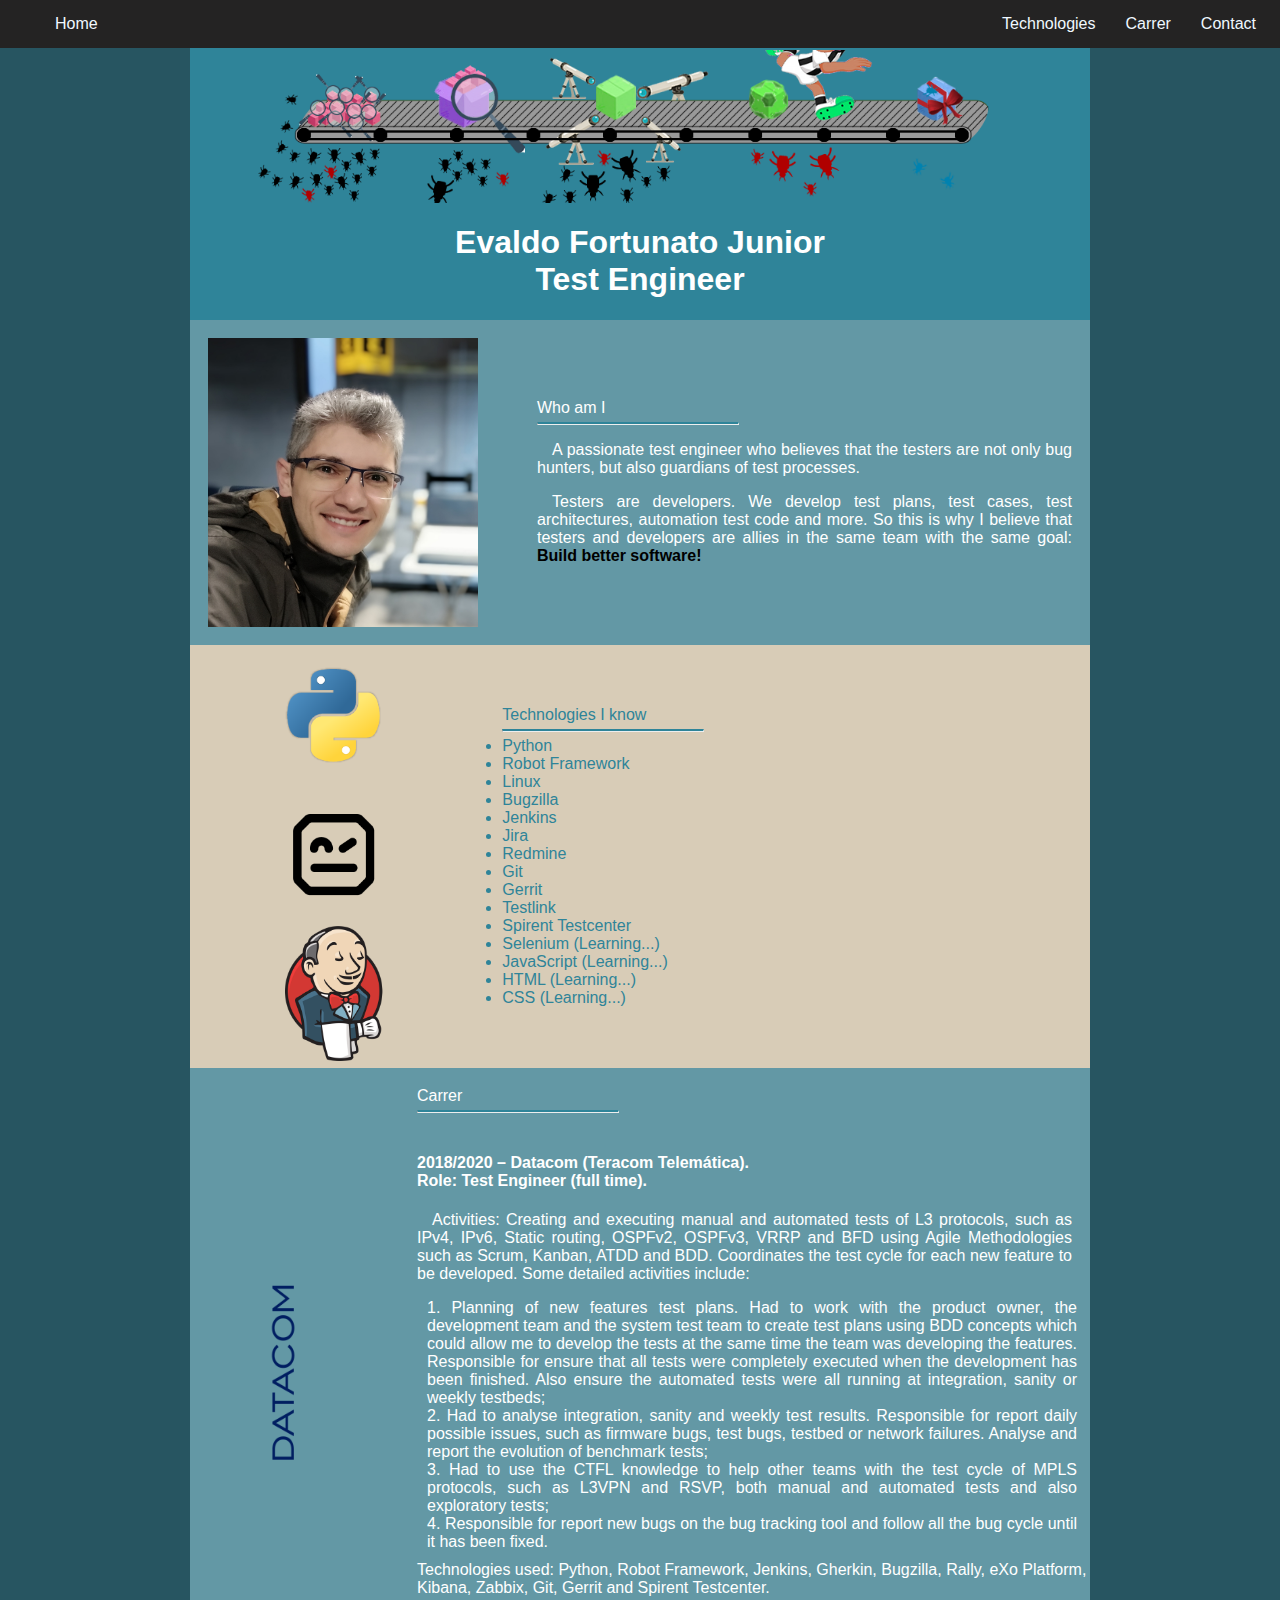
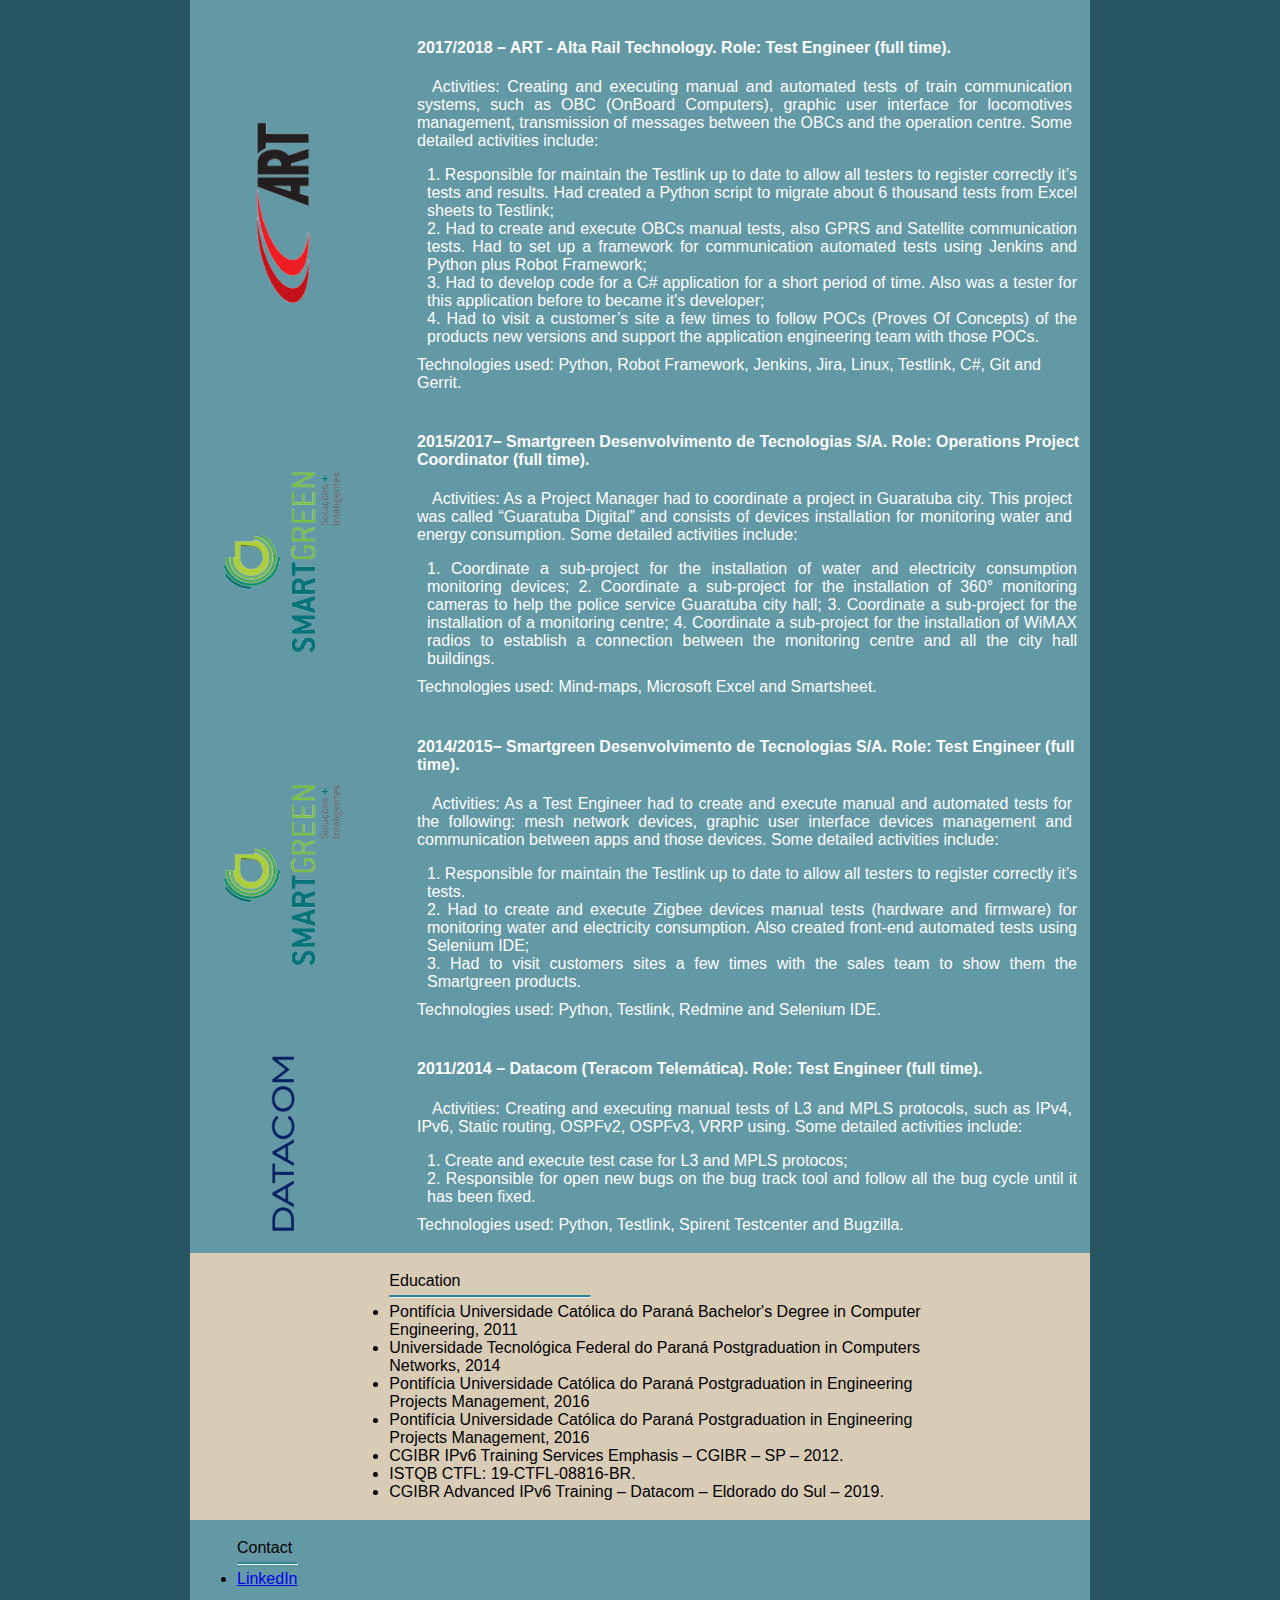
==== index.html @ dbff5da2 "Rename home.html to index.html" ====
<!DOCTYPE html>
<html lang="en">
<head>
    <meta charset="UTF-8">
    <meta name="viewport" content="width=device-width, initial-scale=1.0">
    <link rel="stylesheet" href="main.css" />
    <title>Portfolio</title>
</head>
<style>

</style>
<body>
    <nav>
        <ul id="topMenu">
            <a href="">Home</a>
            <a href="#Technologies">Technologies</a>
            <a href="#Carrer">Carrer</a>
            <a href="#Contact">Contact</a>
        </ul>
    </nav>
    <div class="mainSection centralize">
        <div class="centralize">
            <img class="main_image" src="images/test-treadmill.png" alt="">
            <h1 style="color: white;">
                Evaldo Fortunato Junior <br>
                Test Engineer
            </h1>
        </div>
    </div>
    <div id="whoAmI" class="whoami centralize">
        <table>
            <tr>
                <td style="width:30%">
                    <img
                        class="whoAmIImage"
                        src="images/personal-photo.jpg"
                        alt=""
                    >
                </td>
                <td style="width:70%;text-align: left;">
                    <ul style="color: white;">
                        Who am I
                        <hr class="hr">
                        <p class="whoAmIText">
                            A passionate test engineer who believes that the
                            testers are not only bug hunters, but also guardians
                            of test processes. <br>
                        </p>
                        <p class="whoAmIText">
                            Testers are developers. We develop test plans,
                            test cases, test architectures, automation test code
                            and more.
                            So this is why I believe that testers and developers
                            are allies in the same team with the same goal:
                            <b style="color:black">Build better software!</b>
                        </p>
                    </ul>
                </td>
            </tr>
        </table>
    </div>
    <div id="Technologies" class="technologies centralize">
        <table>
            <tr>
                <td style="width:40%">
                    <img class="projectImage" src="images/python-logo.png" alt="">
                    <img class="projectImage" src="images/Robot-framework-logo.png" alt="">
                    <img class="projectImage" src="images/Jenkins-logo.png" alt="">
                </td>
                <td style="width:60%;text-align: left;">
                    <ul style="color: rgb(47, 132, 153);">
                        Technologies I know
                        <hr class="hr">
                        <li>Python</li>
                        <li>Robot Framework</li>
                        <li>Linux</li>
                        <li>Bugzilla</li>
                        <li>Jenkins</li>
                        <li>Jira</li>
                        <li>Redmine</li>
                        <li>Git</li>
                        <li>Gerrit</li>
                        <li>Testlink</li>
                        <li>Spirent Testcenter</li>
                        <li>Selenium (Learning...)</li>
                        <li>JavaScript (Learning...)</li>
                        <li>HTML (Learning...)</li>
                        <li>CSS (Learning...)</li>
                    </ul>
                </td>
            </tr>
        </table>
    </div>
    <div id="Carrer" class="carrer centralize">
        <table>
            <tr>
                <td style="width:20%;">
                    <img class="carrerImage" src="" alt="">
                </td>
                <td style="width:80%;text-align: left;">
                    <ul style="color: white;">
                        Carrer
                        <hr class="hr">
                </td>
            </tr>
            <tr>
                <td style="width:20%;">
                    <img class="carrerImage" src="images/datacom-logo.png" alt="">
                </td>
                <td style="width:80%;text-align: left;">
                    <ul style="color: white;">
                        <h4>
                            2018/2020 – Datacom (Teracom Telemática).<br>
                            Role: Test Engineer (full time).
                        </h4>
                        <p class="whoAmIText">
                            Activities: Creating and executing manual and automated tests of L3 protocols, such as IPv4, IPv6, Static routing, OSPFv2, OSPFv3, VRRP and BFD using Agile Methodologies such as Scrum, Kanban, ATDD and BDD. Coordinates the test cycle for each new feature to be developed. Some detailed activities include:
                            <ol>
                                1. Planning of new features test plans. Had to work with the product owner, the development team and the system test team to create test plans using BDD concepts which could allow me to develop the tests at the same time the team was developing the features. Responsible for ensure that all tests  were completely executed when the development has been finished. Also ensure the automated tests were all running at integration, sanity or weekly testbeds;<br>
                                2. Had to analyse integration, sanity and weekly test results. Responsible for report daily possible issues, such as firmware bugs, test bugs, testbed or network failures. Analyse and report the evolution of benchmark tests;<br>
                                3. Had to use the CTFL knowledge to help other teams with the test cycle of MPLS protocols, such as L3VPN and RSVP, both manual and automated tests and also exploratory tests;<br>
                                4. Responsible for report new bugs on the bug tracking tool and follow all the bug cycle until it has been fixed.<br>
                            </ol>
                            Technologies used: Python, Robot Framework, Jenkins, Gherkin, Bugzilla, Rally, eXo Platform, Kibana, Zabbix, Git, Gerrit and Spirent Testcenter.
                        </p>
                </td>
            </tr>
                <td style="width:20%;">
                    <img class="carrerImage" src="images/art-logo.png" alt="">
                </td>
                <td style="width:80%;text-align: left;">
                    <ul style="color: white;">
                        <h4>
                            2017/2018 – ART - Alta Rail Technology.
                            Role: Test Engineer (full time).
                        </h4>
                        <p class="whoAmIText">
                            Activities: Creating and executing manual and automated tests of train communication systems, such as OBC (OnBoard Computers), graphic user interface for locomotives management, transmission of messages between the OBCs and the operation centre. Some detailed activities include:
                            <ol>
                                1. Responsible for maintain the Testlink up to date to allow all testers to register correctly it’s tests and results. Had created a Python script to migrate about 6 thousand tests from Excel sheets to Testlink;<br>
                                2. Had to create and execute OBCs manual tests, also GPRS and Satellite communication tests. Had to set up a framework for communication automated tests using Jenkins and Python plus Robot Framework;<br>
                                3. Had to develop code for a C# application for a short period of time. Also was a tester for this application before to became it's developer;<br>
                                4. Had to visit a customer’s site a few times to follow POCs (Proves Of Concepts) of the products new versions and support the application engineering team with those POCs.<br>
                            </ol>
                            Technologies used: Python, Robot Framework, Jenkins, Jira, Linux, Testlink, C#, Git and Gerrit.
                        </p>
                    </ul>
                </td>
            <tr>
                <td style="width:20%;">
                    <img class="carrerImage" src="images/smartgreen-logo.png" alt="">
                </td>
                <td style="width:80%;text-align: left;">
                    <ul style="color: white;">
                        <h4>
                            2015/2017– Smartgreen Desenvolvimento de Tecnologias S/A.
                            Role: Operations Project Coordinator (full time).
                        </h4>
                        <p class="whoAmIText">
                            Activities: As a Project Manager had to coordinate a project in Guaratuba city. This project was called “Guaratuba Digital” and consists of devices installation for monitoring water and energy consumption. Some detailed activities include:
                            <ol>
                                1. Coordinate a sub-project for the installation of water and electricity consumption monitoring devices;
                                2. Coordinate a sub-project for the installation of 360° monitoring cameras to help the police service Guaratuba city hall;
                                3. Coordinate a sub-project for the installation of a monitoring centre;
                                4. Coordinate a sub-project for the installation of WiMAX radios to establish a connection between the monitoring centre and all the city hall buildings.
                            </ol>
                            Technologies used: Mind-maps, Microsoft Excel and Smartsheet.
                        </p>
                    </ul>
                </td>
            </tr>
            <tr>
                <td style="width:20%;vertical-align: middle;">
                    <img class="carrerImage" src="images/smartgreen-logo.png" alt="">
                </td>
                <td style="width:80%;text-align: left;">
                    <ul style="color: white;">
                        <h4>
                            2014/2015– Smartgreen Desenvolvimento de Tecnologias S/A.
                            Role: Test Engineer (full time).
                        </h4>
                        <p class="whoAmIText">
                            Activities: As a Test Engineer had to create and execute manual and automated tests for the following: mesh network devices, graphic user interface devices management and communication between apps and those devices. Some detailed activities include:
                            <ol>
                                1. Responsible for maintain the Testlink up to date to allow all testers to register correctly it’s tests.<br>
                                2. Had to create and execute Zigbee devices manual tests (hardware and firmware) for monitoring water and electricity consumption. Also created  front-end automated tests using Selenium IDE;<br>
                                3. Had to visit customers sites a few times with the sales team to show them the Smartgreen products.<br>
                            </ol>
                            Technologies used: Python, Testlink, Redmine and Selenium IDE.
                        </p>
                    </ul>
                </td>
            </tr>
            <tr>
                <td style="width:20%;">
                    <img class="carrerImage" src="images/datacom-logo.png" alt="">
                </td>
                <td style="width:80%;text-align: left;">
                    <ul style="color: white;">
                        <h4>
                            2011/2014 – Datacom (Teracom Telemática).
                            Role: Test Engineer (full time).
                        </h4>
                        <p class="whoAmIText">
                            Activities: Creating and executing manual tests of L3 and MPLS protocols, such as IPv4, IPv6, Static routing, OSPFv2, OSPFv3, VRRP using. Some detailed activities include:
                            <ol>
                                1. Create and execute test case for L3 and MPLS protocos;<br>
                                2. Responsible for open new bugs on the bug track tool and follow all the bug cycle until it has been fixed.<br>
                            </ol>
                            Technologies used: Python, Testlink, Spirent Testcenter and Bugzilla.
                        </p>
                    </ul>
                </td>
            </tr>
        </table>
    </div>
    <div id="Education" class="education centralize">
        <table>
            <tr>
                <td style="width:20%">
                    <img class="carrerImage" src="" alt="">
                </td>
                <td style="width:80%;text-align: left;">
                    <ul style="color: rgb(47, 132, 153)teal;">
                        Education
                        <hr class="hr">
                        <li>Pontifícia Universidade Católica do Paraná
                            Bachelor's Degree in Computer Engineering, 2011
                        </li>
                        <li>Universidade Tecnológica Federal do Paraná
                            Postgraduation in Computers Networks, 2014
                        </li>
                        <li>Pontifícia Universidade Católica do Paraná
                            Postgraduation in Engineering Projects Management, 2016
                        </li>
                        <li>Pontifícia Universidade Católica do Paraná
                            Postgraduation in Engineering Projects Management, 2016
                        </li>
                        <li>CGIBR
                            IPv6 Training Services Emphasis – CGIBR – SP – 2012.
                        </li>
                        <li>ISTQB
                            CTFL: 19-CTFL-08816-BR.
                        </li>
                        <li>CGIBR
                            Advanced IPv6 Training – Datacom – Eldorado do Sul – 2019.
                        </li>
                    </ul>
                </td>
            </tr>
        </table>
    </div>
    <div id="Contact" class="contact centralize">
        <table>
            <tr>
                <td style="width:20%">
                    <img class="carrerImage" src="" alt="">
                </td>
                <td style="width:80%;text-align: left;">
                    <ul style="color: rgb(47, 132, 153)teal;">
                        Contact
                        <hr class="hr">
                        <li><a href="https://www.linkedin.com/in/evaldo-fortunato-junior-149b5016">LinkedIn</a></li>
                    </ul>
                </td>
            </tr>
        </table>
    </div>
    <footer>
        <h5 class="centralize">@Criado por Evaldo</h5>
    </footer>
</body>
</html>
---- main.css ----
/************* HTML *************/
html{
    scroll-behavior: smooth;
    scroll-padding-top: 50px;
}
/************* BODY *************/
body{
    margin:0;
    font-family: 'Fjalla One', sans-serif;
    background-color: rgb(39, 85, 97);
}
/************* FOOTER *************/
footer{
    background-color: black;
    color: white;
    margin:0;
    font-family: 'Fjalla One', sans-serif;
}
/************* TOP MENU *************/
#topMenu{
    background-color: rgb(36, 35, 35);
    display: flex;
    margin: 0;
    top: 0;
    position: fixed;
    width: 100vw;
    z-index: 10;
}
#topMenu a{
    color: aliceblue;
    text-decoration: none;
    display: block;
    padding: 15px;
}
#topMenu a:first-child{
    margin-right: auto;
}
#topMenu a:last-child{
    padding-right: 5%;
}
#topMenu a:hover {
    background: rgb(135, 158, 165);
    color: black;
    text-overflow: clip;
    text-decoration: none;
}
/************* Main Section *************/
.mainSection{
    display: flex;
    width: 100vh;
    background-color: rgb(47, 132, 153);
    padding-top: 50px;
}
.main_image{
    margin:unset;
    display: flex;
    height: 17vh;
}
/************* Who am I *************/
.whoami{
    display: flex;
    background-color: rgb(99, 152, 165);
    width: 100vh;
}
.whoAmIImage{
    display: block;
    width: auto;
    height: auto;
    padding: 15px;
    max-width: 30vh;
    max-height: 40vh;
}
.whoAmIText{
    text-align: justify;
    text-indent: 15px;
    padding-right: 15px;
    padding-bottom: 0%;
}
ol{
    text-align: justify;
    padding: 10px;
    padding-top: 0%;
}
h4{
    color: white
}
/************* Technologies *************/
.technologies{
    display: flex;
    background-color:rgb(216, 204, 183);
    width: 100vh;
}
.projectImage{
    width: 15vw;
    height: 15vw;
    padding-left: 15px;
    max-width: 15vh;
    max-height: 15vh;
}
/************* Carrer *************/
.carrer{
    display: flex;
    background-color: rgb(99, 152, 165);;
    width: 100vh;
}
.carrerImage{
    max-width: 20vh;
    transform: rotate(270deg);
    vertical-align: middle;
}
/************* Contact *************/
.contact{
    display: flex;
    background-color:rgb(99, 152, 165);
    width: 100vh;
}

/************* Education *************/
.education{
    display: flex;
    background-color:rgb(216, 204, 183);
    width: 100vh;
    text-align: justify;
}

/************* Commom *************/
.hr {
    border-top: 2px solid;
    color: rgb(47, 132, 153);
    margin-top: 100px;
    max-width: 200px;
    margin: 0px;
    margin-left: 0px;
    margin-bottom: 5px;
    margin-top: 5px;
}
.centralize{
    margin: auto;
    text-align: center;
}
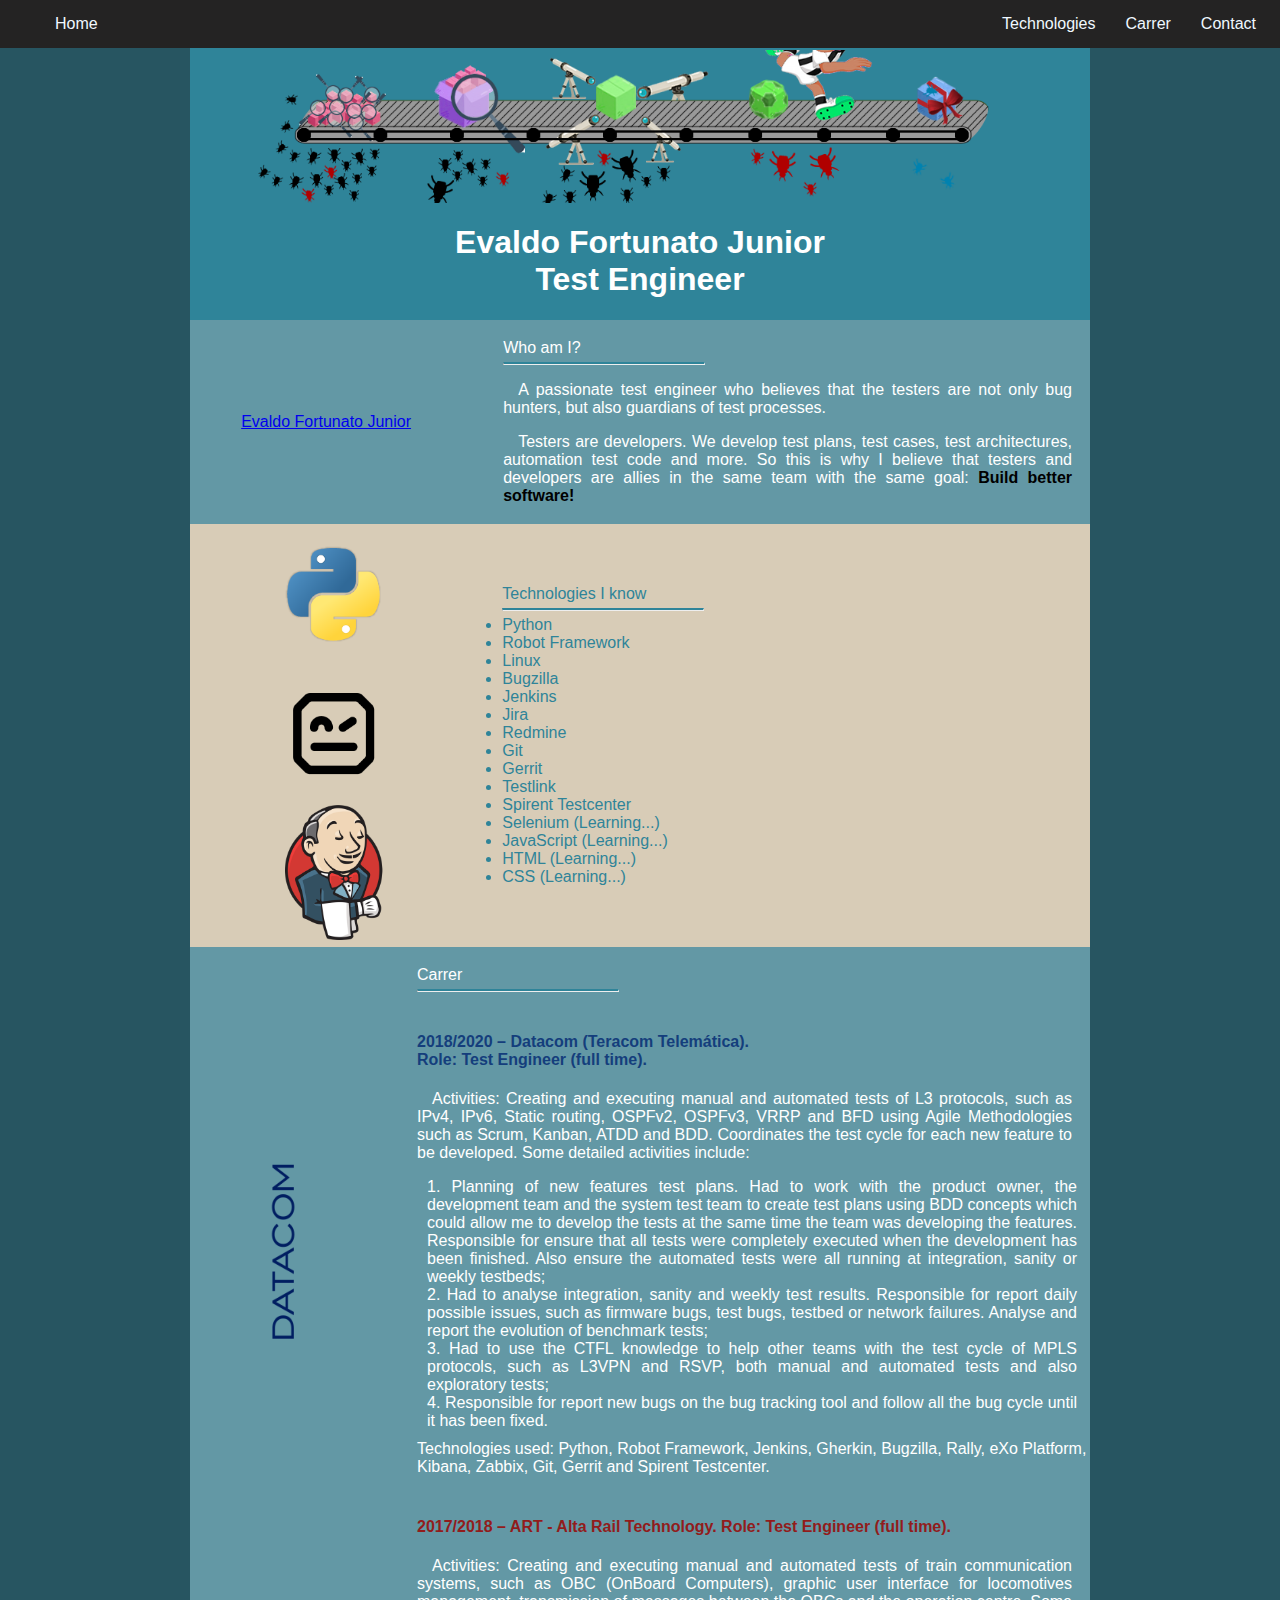
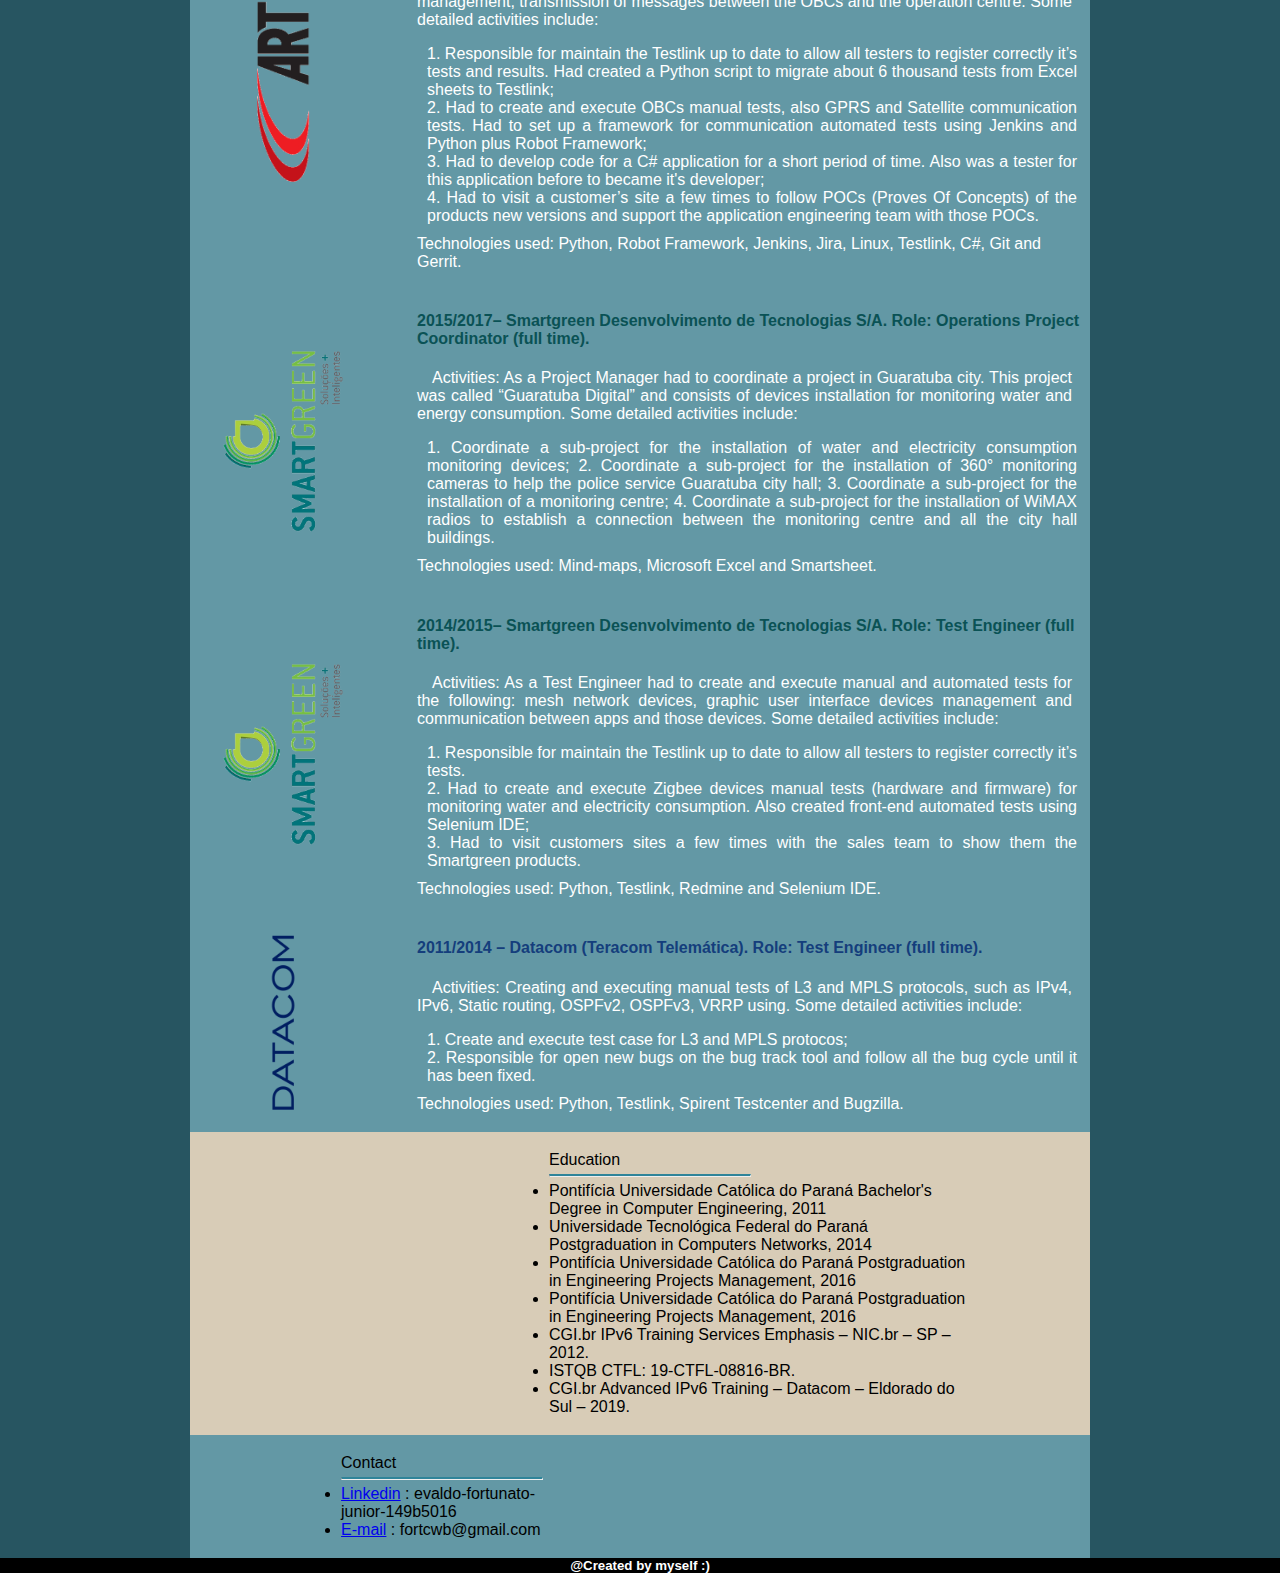
==== commit 1f4285b4: "Update index.html" ====
--- a/index.html
+++ b/index.html
@@ -9,6 +9,9 @@
 <style>
 
 </style>
+
+<script type="text/javascript" src="https://platform.linkedin.com/badges/js/profile.js" async defer></script>
+
 <body>
     <nav>
         <ul id="topMenu">
@@ -31,15 +34,16 @@
         <table>
             <tr>
                 <td style="width:30%">
-                    <img
+                    <!-- <img
                         class="whoAmIImage"
                         src="images/personal-photo.jpg"
                         alt=""
-                    >
+                    > -->
+                    <div class="LI-profile-badge"  data-version="v1" data-size="medium" data-locale="en_US" data-type="vertical" data-theme="dark" data-vanity="evaldo-fortunato-junior"><a class="LI-simple-link" href='https://br.linkedin.com/in/evaldo-fortunato-junior?trk=profile-badge'>Evaldo Fortunato Junior</a></div>
                 </td>
                 <td style="width:70%;text-align: left;">
                     <ul style="color: white;">
-                        Who am I
+                        Who am I?
                         <hr class="hr">
                         <p class="whoAmIText">
                             A passionate test engineer who believes that the
@@ -109,7 +113,7 @@
                 </td>
                 <td style="width:80%;text-align: left;">
                     <ul style="color: white;">
-                        <h4>
+                        <h4 style="color:rgb(20, 62, 124)">
                             2018/2020 – Datacom (Teracom Telemática).<br>
                             Role: Test Engineer (full time).
                         </h4>
@@ -130,7 +134,7 @@
                 </td>
                 <td style="width:80%;text-align: left;">
                     <ul style="color: white;">
-                        <h4>
+                        <h4 style="color:rgb(145, 28, 28)">
                             2017/2018 – ART - Alta Rail Technology.
                             Role: Test Engineer (full time).
                         </h4>
@@ -152,7 +156,7 @@
                 </td>
                 <td style="width:80%;text-align: left;">
                     <ul style="color: white;">
-                        <h4>
+                        <h4 style="color:rgb(10, 82, 85)">
                             2015/2017– Smartgreen Desenvolvimento de Tecnologias S/A.
                             Role: Operations Project Coordinator (full time).
                         </h4>
@@ -175,7 +179,7 @@
                 </td>
                 <td style="width:80%;text-align: left;">
                     <ul style="color: white;">
-                        <h4>
+                        <h4 style="color:rgb(10, 82, 85)">
                             2014/2015– Smartgreen Desenvolvimento de Tecnologias S/A.
                             Role: Test Engineer (full time).
                         </h4>
@@ -197,7 +201,7 @@
                 </td>
                 <td style="width:80%;text-align: left;">
                     <ul style="color: white;">
-                        <h4>
+                        <h4 style="color:rgb(20, 62, 124)">
                             2011/2014 – Datacom (Teracom Telemática).
                             Role: Test Engineer (full time).
                         </h4>
@@ -217,10 +221,13 @@
     <div id="Education" class="education centralize">
         <table>
             <tr>
-                <td style="width:20%">
-                    <img class="carrerImage" src="" alt="">
-                </td>
-                <td style="width:80%;text-align: left;">
+                <td style="width:40%">
+                    <img class="educationImage" src="images/pucpr-logo.png" alt="">
+                    <img class="educationImage" src="images/utfpr-logo.png" alt="">
+                    <img class="educationImage" src="images/ctfl-logo.png" alt="">
+                    <img class="educationImage" src="images/nicbr-logo.png" alt="">
+                </td>
+                <td style="width:60%;text-align: left;">
                     <ul style="color: rgb(47, 132, 153)teal;">
                         Education
                         <hr class="hr">
@@ -236,13 +243,13 @@
                         <li>Pontifícia Universidade Católica do Paraná
                             Postgraduation in Engineering Projects Management, 2016
                         </li>
-                        <li>CGIBR
-                            IPv6 Training Services Emphasis – CGIBR – SP – 2012.
+                        <li>CGI.br
+                            IPv6 Training Services Emphasis – NIC.br – SP – 2012.
                         </li>
                         <li>ISTQB
                             CTFL: 19-CTFL-08816-BR.
                         </li>
-                        <li>CGIBR
+                        <li>CGI.br
                             Advanced IPv6 Training – Datacom – Eldorado do Sul – 2019.
                         </li>
                     </ul>
@@ -253,21 +260,28 @@
     <div id="Contact" class="contact centralize">
         <table>
             <tr>
-                <td style="width:20%">
-                    <img class="carrerImage" src="" alt="">
-                </td>
-                <td style="width:80%;text-align: left;">
+                <td style="width:30%;">
+                    <img class="contactImage" src="images/contact-logo.png" alt="">
+                </td>
+                <td style="width:70%;text-align: left;">
                     <ul style="color: rgb(47, 132, 153)teal;">
                         Contact
                         <hr class="hr">
-                        <li><a href="https://www.linkedin.com/in/evaldo-fortunato-junior-149b5016">LinkedIn</a></li>
+                        <li>
+                            <a href="https://www.linkedin.com/in/evaldo-fortunato-junior-149b5016">Linkedin</a>
+                            : evaldo-fortunato-junior-149b5016
+                        </li>
+                        <li>
+                            <a href="mailto:fortcwb@gmail.com">E-mail</a>
+                            : fortcwb@gmail.com
+                        </li>
                     </ul>
                 </td>
             </tr>
         </table>
     </div>
     <footer>
-        <h5 class="centralize">@Criado por Evaldo</h5>
+        <h5 class="centralize">@Created by myself :)</h5>
     </footer>
 </body>
 </html>
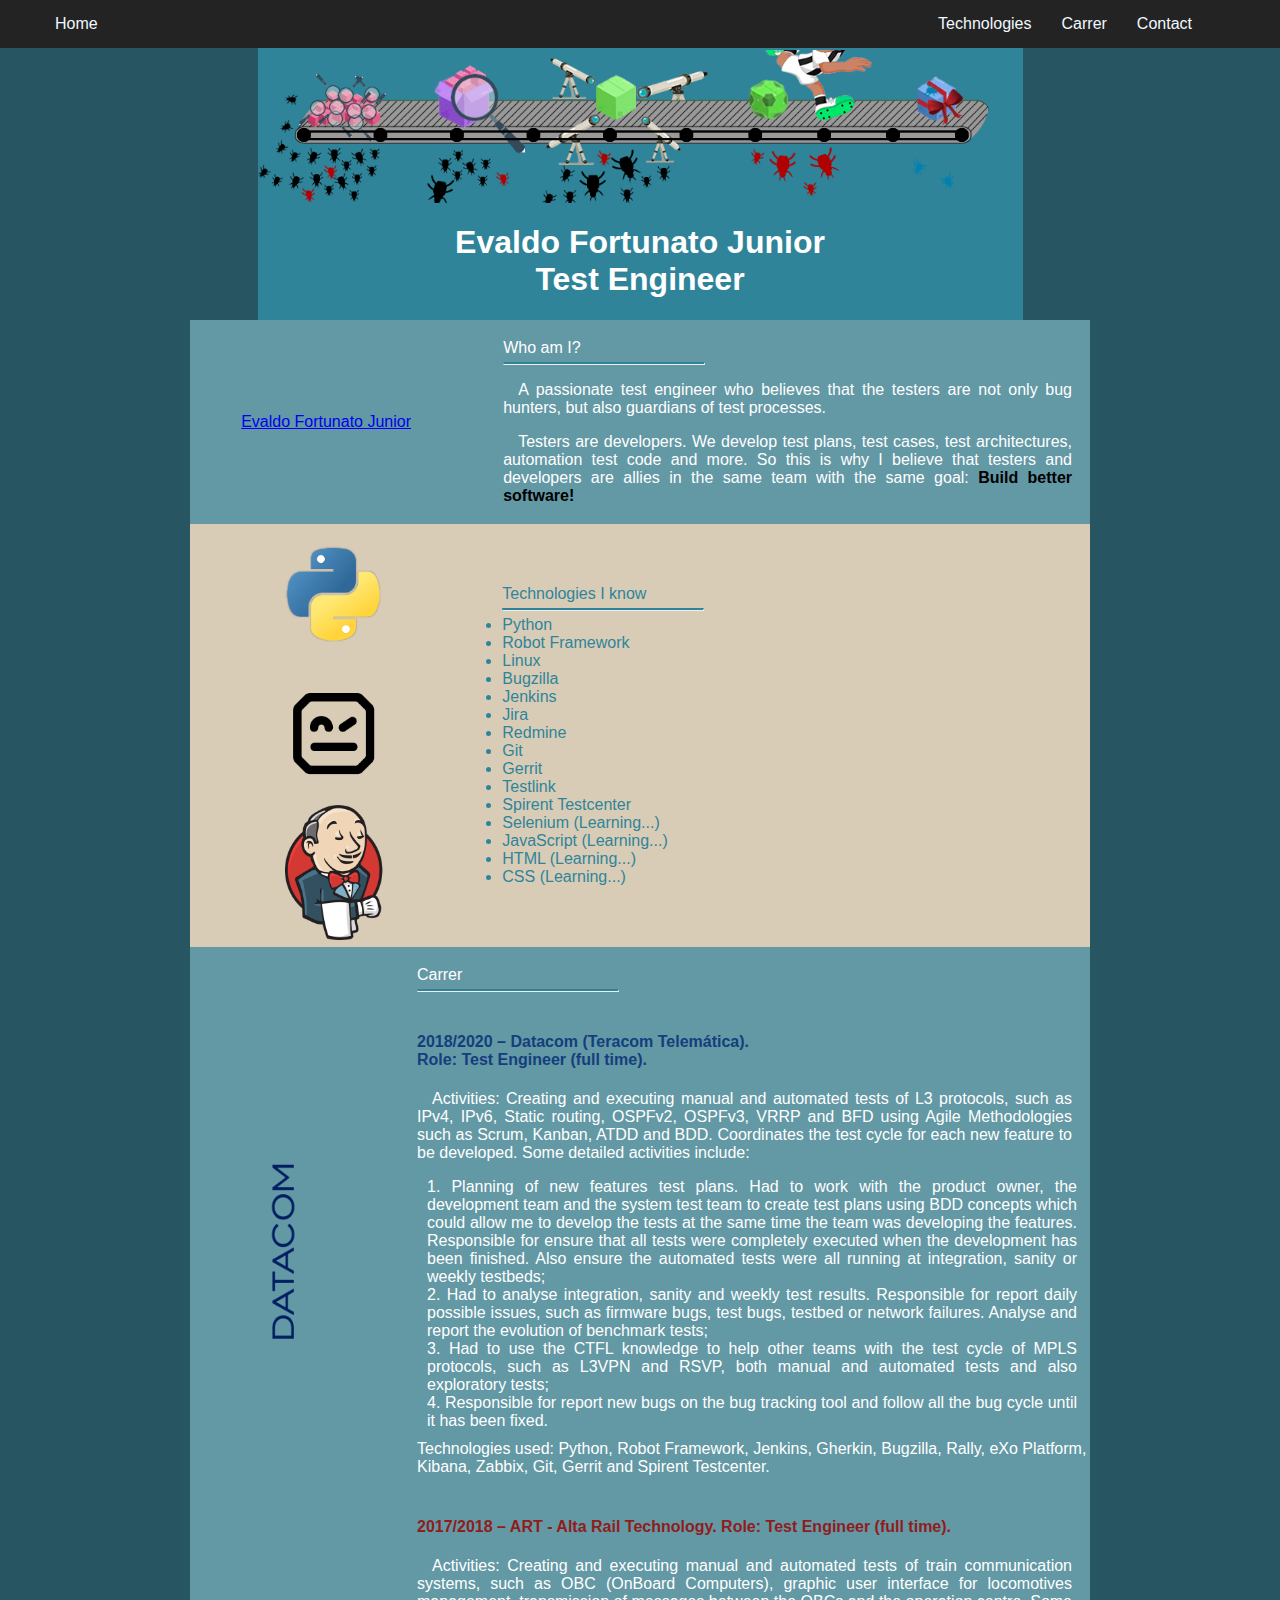
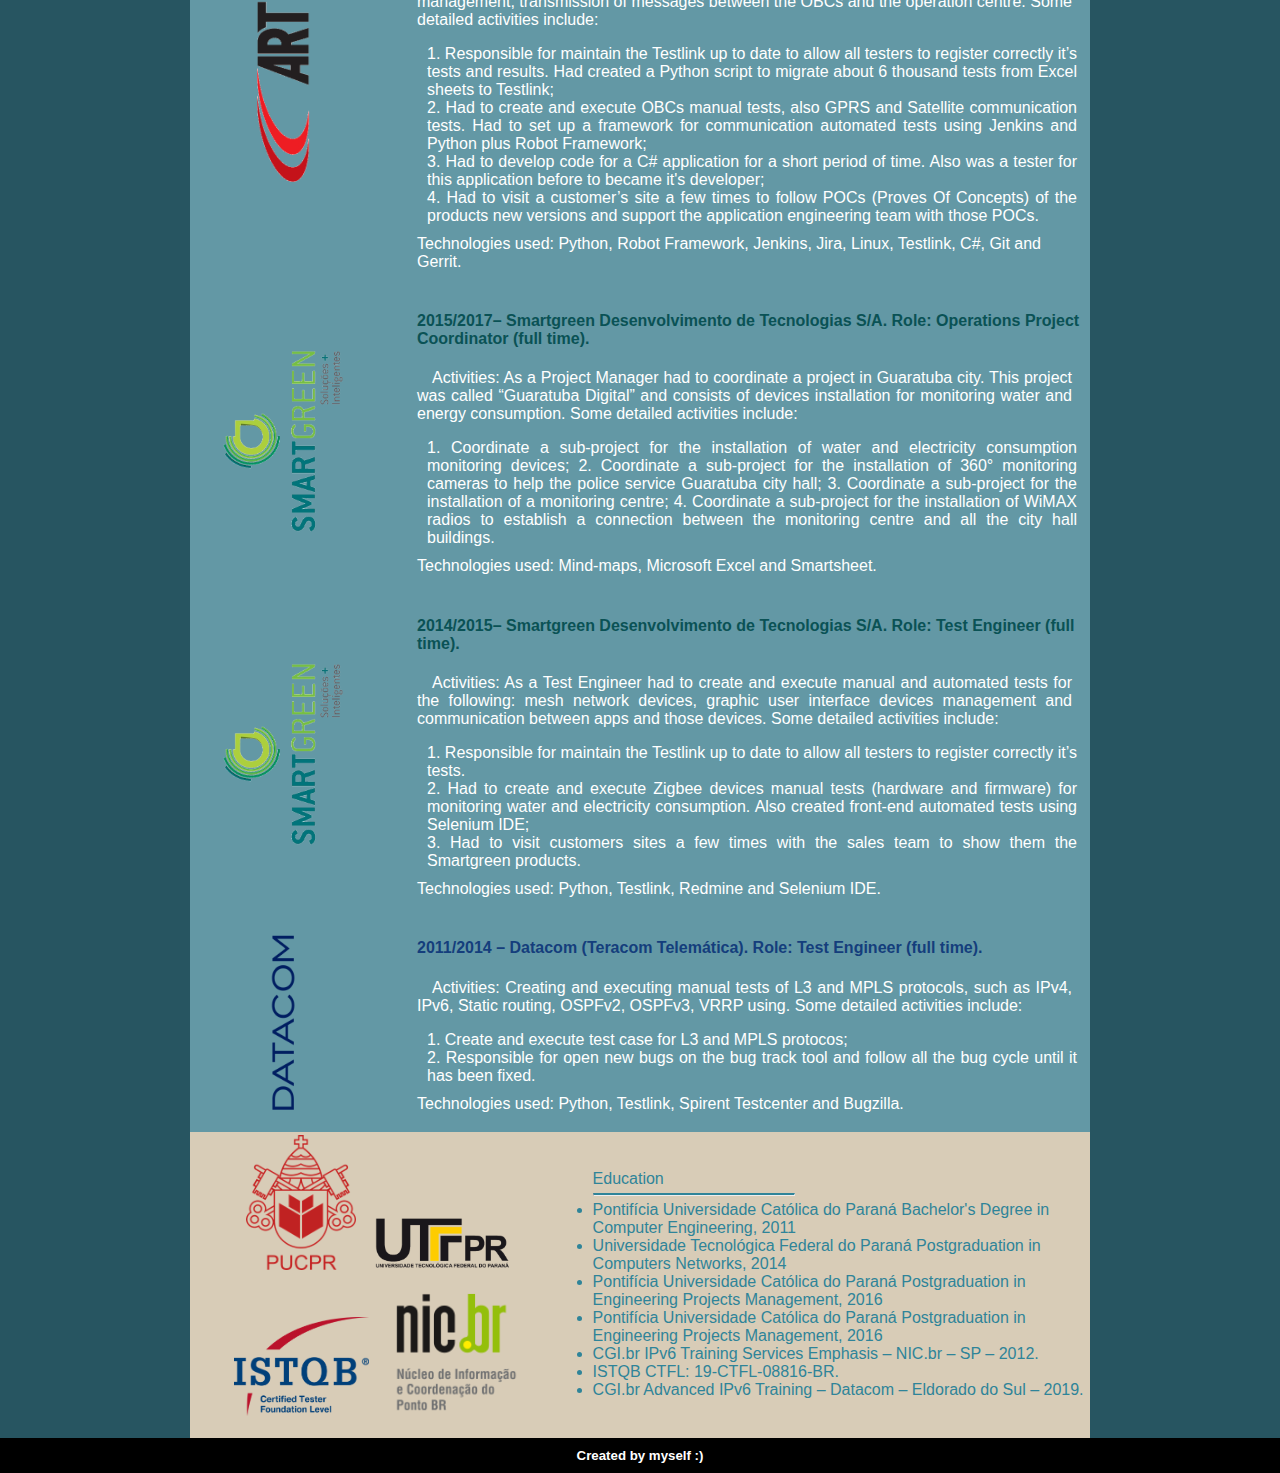
==== commit 48d17223: "Add new images" ====
--- a/index.html
+++ b/index.html
@@ -39,7 +39,8 @@
                         src="images/personal-photo.jpg"
                         alt=""
                     > -->
-                    <div class="LI-profile-badge"  data-version="v1" data-size="medium" data-locale="en_US" data-type="vertical" data-theme="dark" data-vanity="evaldo-fortunato-junior"><a class="LI-simple-link" href='https://br.linkedin.com/in/evaldo-fortunato-junior?trk=profile-badge'>Evaldo Fortunato Junior</a></div>
+                    <!-- <div class="LI-profile-badge whoAmIImage"  data-version="v1" data-size="medium" data-locale="en_US" data-type="vertical" data-theme="dark" data-vanity="evaldo-fortunato-junior"><a class="LI-simple-link" href='https://br.linkedin.com/in/evaldo-fortunato-junior?trk=profile-badge'>Evaldo Fortunato Junior</a></div> -->
+                    <div class="LI-profile-badge whoAmIImage"  data-version="v1" data-size="medium" data-locale="en_US" data-type="vertical" data-theme="light" data-vanity="evaldo-fortunato-junior"><a class="LI-simple-link" href='https://br.linkedin.com/in/evaldo-fortunato-junior?trk=profile-badge'>Evaldo Fortunato Junior</a></div>
                 </td>
                 <td style="width:70%;text-align: left;">
                     <ul style="color: white;">
@@ -257,31 +258,13 @@
             </tr>
         </table>
     </div>
-    <div id="Contact" class="contact centralize">
-        <table>
-            <tr>
-                <td style="width:30%;">
-                    <img class="contactImage" src="images/contact-logo.png" alt="">
-                </td>
-                <td style="width:70%;text-align: left;">
-                    <ul style="color: rgb(47, 132, 153)teal;">
-                        Contact
-                        <hr class="hr">
-                        <li>
-                            <a href="https://www.linkedin.com/in/evaldo-fortunato-junior-149b5016">Linkedin</a>
-                            : evaldo-fortunato-junior-149b5016
-                        </li>
-                        <li>
-                            <a href="mailto:fortcwb@gmail.com">E-mail</a>
-                            : fortcwb@gmail.com
-                        </li>
-                    </ul>
-                </td>
-            </tr>
-        </table>
-    </div>
     <footer>
-        <h5 class="centralize">@Created by myself :)</h5>
+        <h5
+            class="centralize"
+            style="padding: 10px;"
+        >
+            Created by myself :)
+        </h5>
     </footer>
 </body>
 </html>
--- a/main.css
+++ b/main.css
@@ -36,7 +36,7 @@
     margin-right: auto;
 }
 #topMenu a:last-child{
-    padding-right: 5%;
+    padding-right: 10%;
 }
 #topMenu a:hover {
     background: rgb(135, 158, 165);
@@ -47,7 +47,7 @@
 /************* Main Section *************/
 .mainSection{
     display: flex;
-    width: 100vh;
+    width: fit-content;
     background-color: rgb(47, 132, 153);
     padding-top: 50px;
 }
@@ -68,7 +68,7 @@
     height: auto;
     padding: 15px;
     max-width: 30vh;
-    max-height: 40vh;
+    max-height: 60vh;
 }
 .whoAmIText{
     text-align: justify;
@@ -108,12 +108,6 @@
     transform: rotate(270deg);
     vertical-align: middle;
 }
-/************* Contact *************/
-.contact{
-    display: flex;
-    background-color:rgb(99, 152, 165);
-    width: 100vh;
-}
 
 /************* Education *************/
 .education{
@@ -121,6 +115,29 @@
     background-color:rgb(216, 204, 183);
     width: 100vh;
     text-align: justify;
+    color: rgb(47, 132, 153);
+}
+.educationImage{
+    padding-left: 15px;
+    padding-bottom: 15px;
+    max-width: 15vh;
+    max-height: 15vh;
+}
+
+/************* Contact *************/
+.contact{
+    display: flex;
+    background-color:rgb(99, 152, 165);
+    width: 100vh;
+    color: white;
+}
+.contactImage{
+    padding-left: 30px;
+    padding-bottom: 15px;
+    padding-right: 30px;
+    padding-top: 15px;
+    max-width: 15vh;
+    max-height: 15vh;
 }
 
 /************* Commom *************/
@@ -137,4 +154,4 @@
 .centralize{
     margin: auto;
     text-align: center;
-}+}
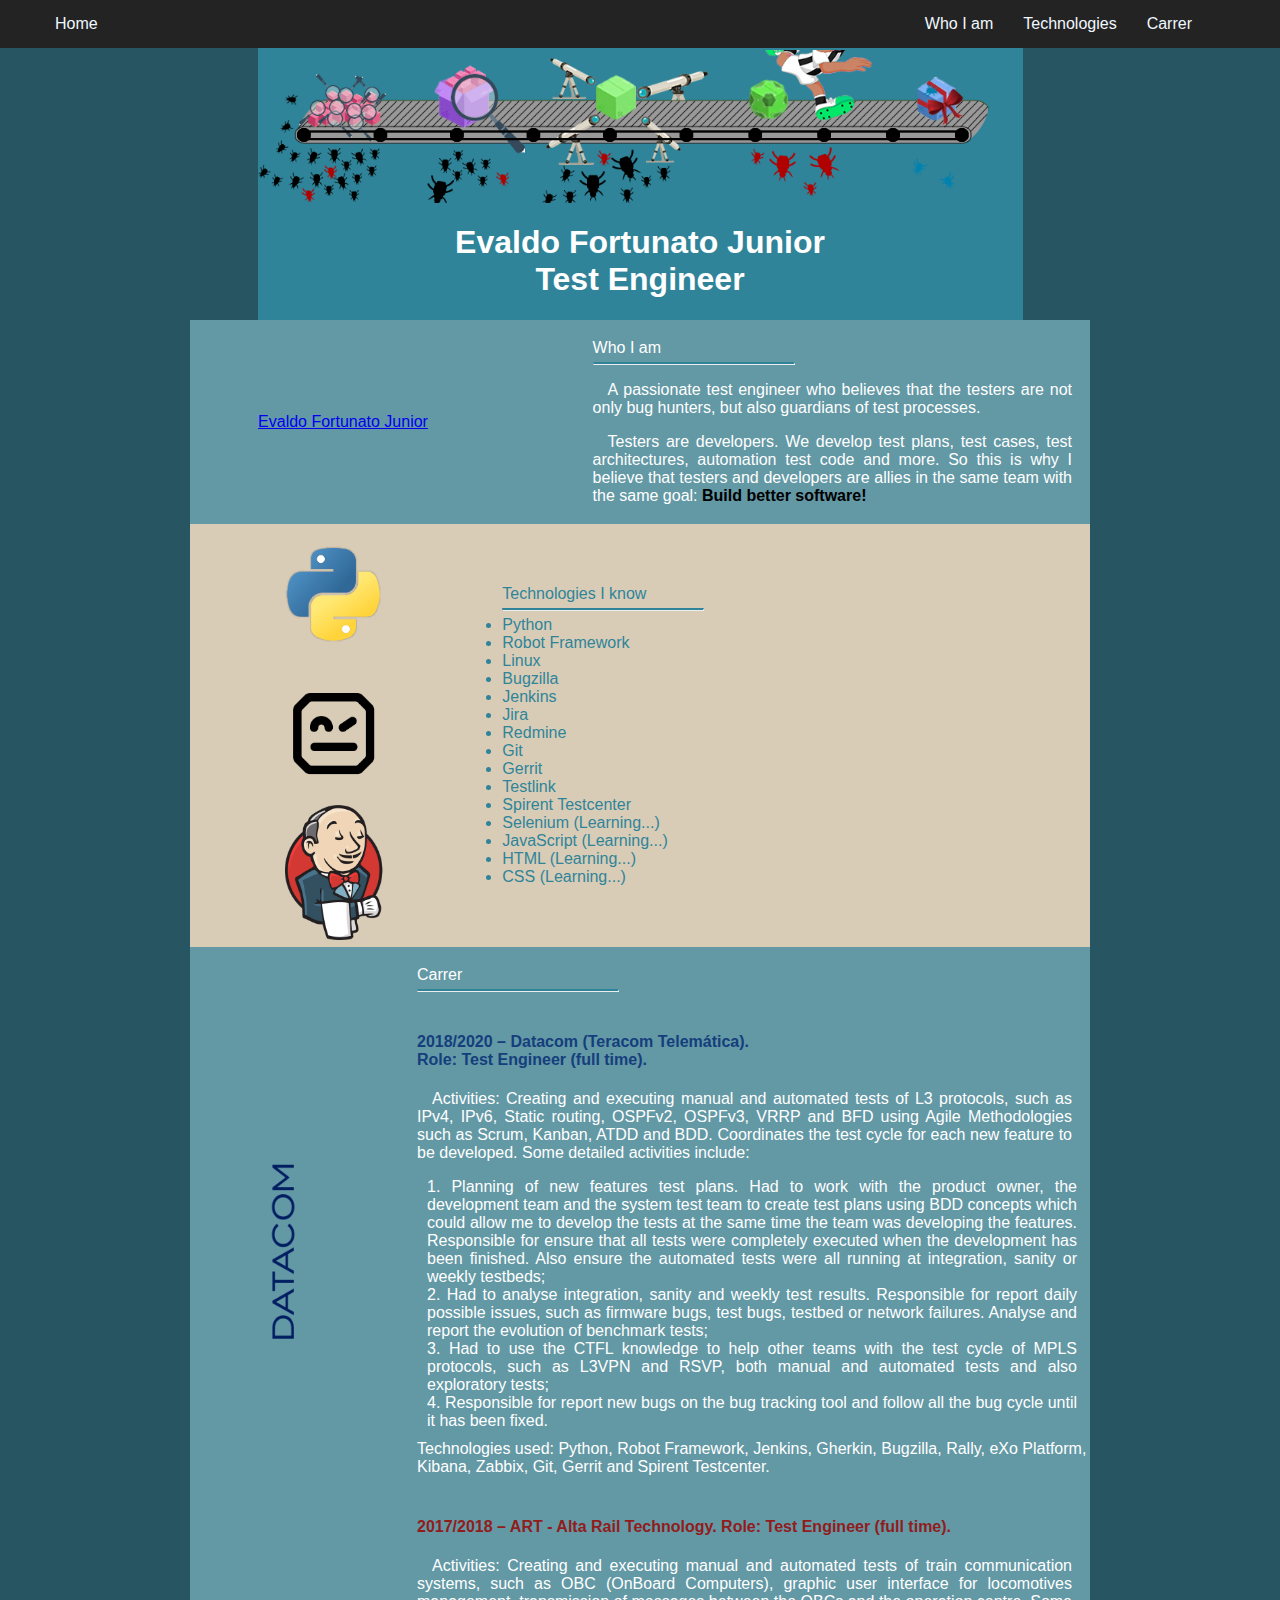
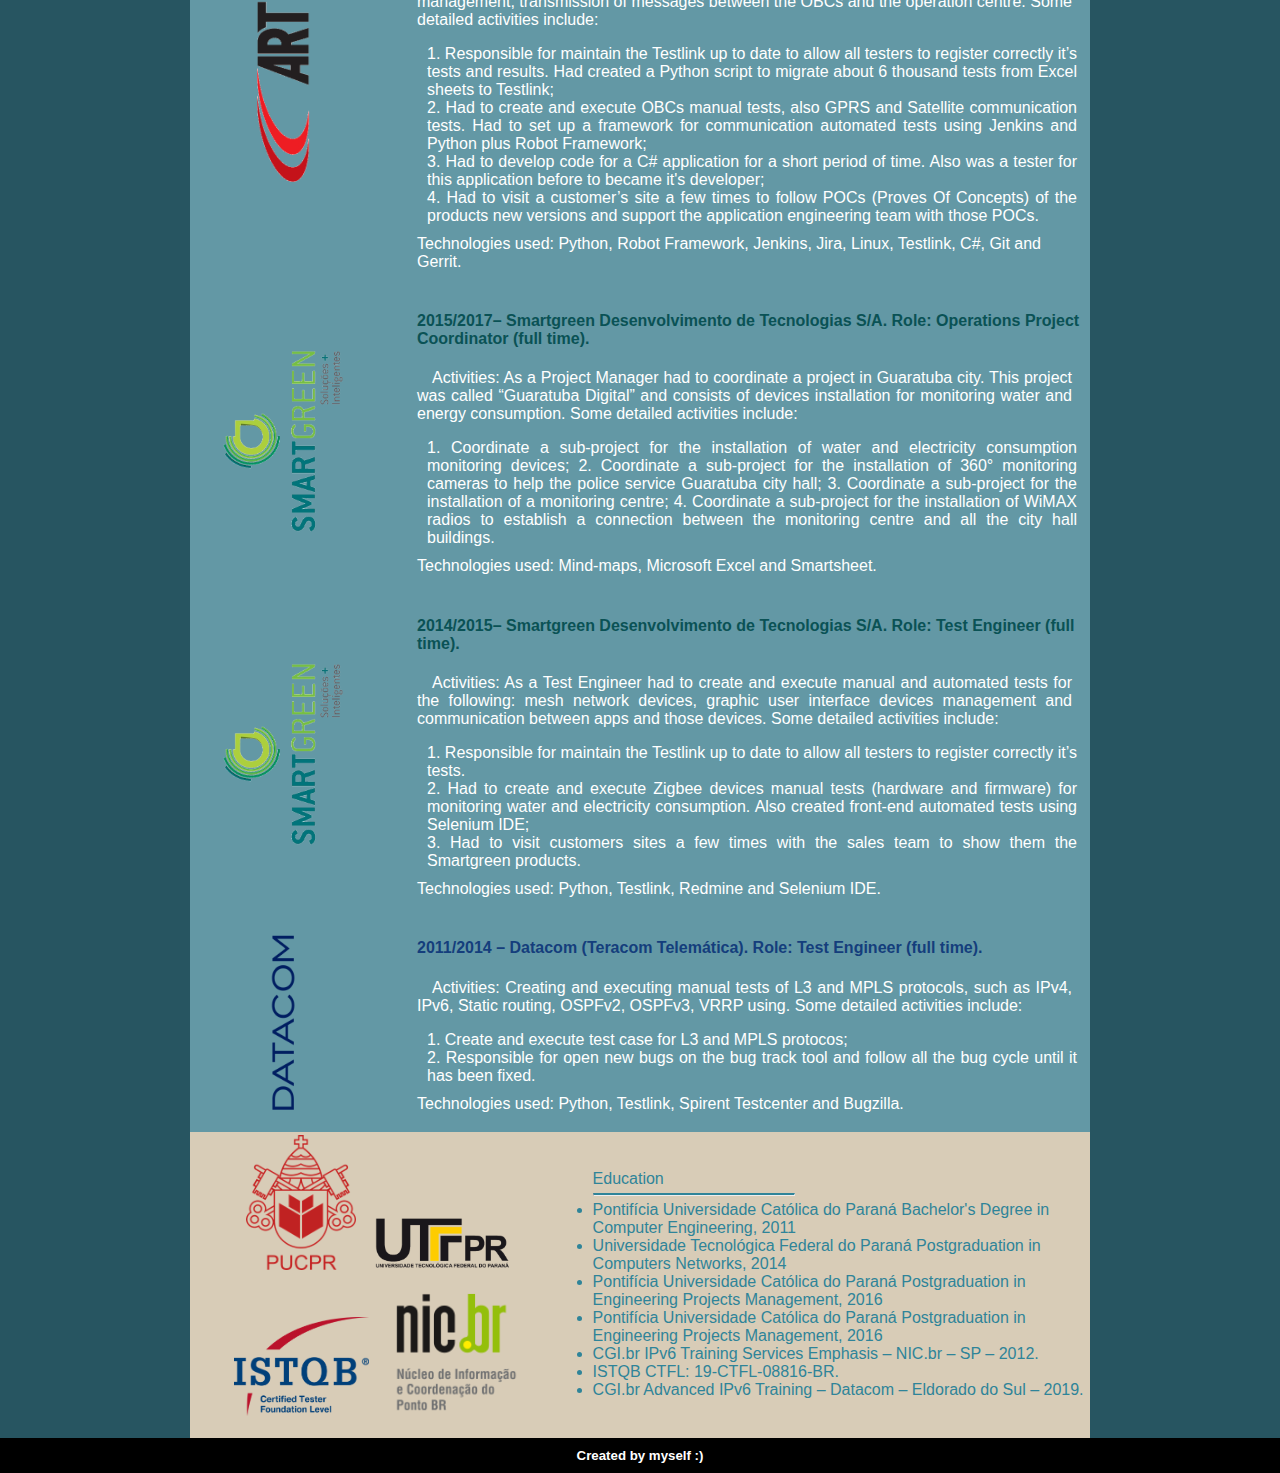
==== commit f0885fcd: "Add new images" ====
--- a/index.html
+++ b/index.html
@@ -16,9 +16,9 @@
     <nav>
         <ul id="topMenu">
             <a href="">Home</a>
+            <a href="#whoAmI">Who I am</a>
             <a href="#Technologies">Technologies</a>
             <a href="#Carrer">Carrer</a>
-            <a href="#Contact">Contact</a>
         </ul>
     </nav>
     <div class="mainSection centralize">
@@ -33,7 +33,7 @@
     <div id="whoAmI" class="whoami centralize">
         <table>
             <tr>
-                <td style="width:30%">
+                <td style="width:40%">
                     <!-- <img
                         class="whoAmIImage"
                         src="images/personal-photo.jpg"
@@ -42,9 +42,9 @@
                     <!-- <div class="LI-profile-badge whoAmIImage"  data-version="v1" data-size="medium" data-locale="en_US" data-type="vertical" data-theme="dark" data-vanity="evaldo-fortunato-junior"><a class="LI-simple-link" href='https://br.linkedin.com/in/evaldo-fortunato-junior?trk=profile-badge'>Evaldo Fortunato Junior</a></div> -->
                     <div class="LI-profile-badge whoAmIImage"  data-version="v1" data-size="medium" data-locale="en_US" data-type="vertical" data-theme="light" data-vanity="evaldo-fortunato-junior"><a class="LI-simple-link" href='https://br.linkedin.com/in/evaldo-fortunato-junior?trk=profile-badge'>Evaldo Fortunato Junior</a></div>
                 </td>
-                <td style="width:70%;text-align: left;">
-                    <ul style="color: white;">
-                        Who am I?
+                <td style="width:60%;text-align: left;">
+                    <ul style="color: white;">
+                        Who I am
                         <hr class="hr">
                         <p class="whoAmIText">
                             A passionate test engineer who believes that the
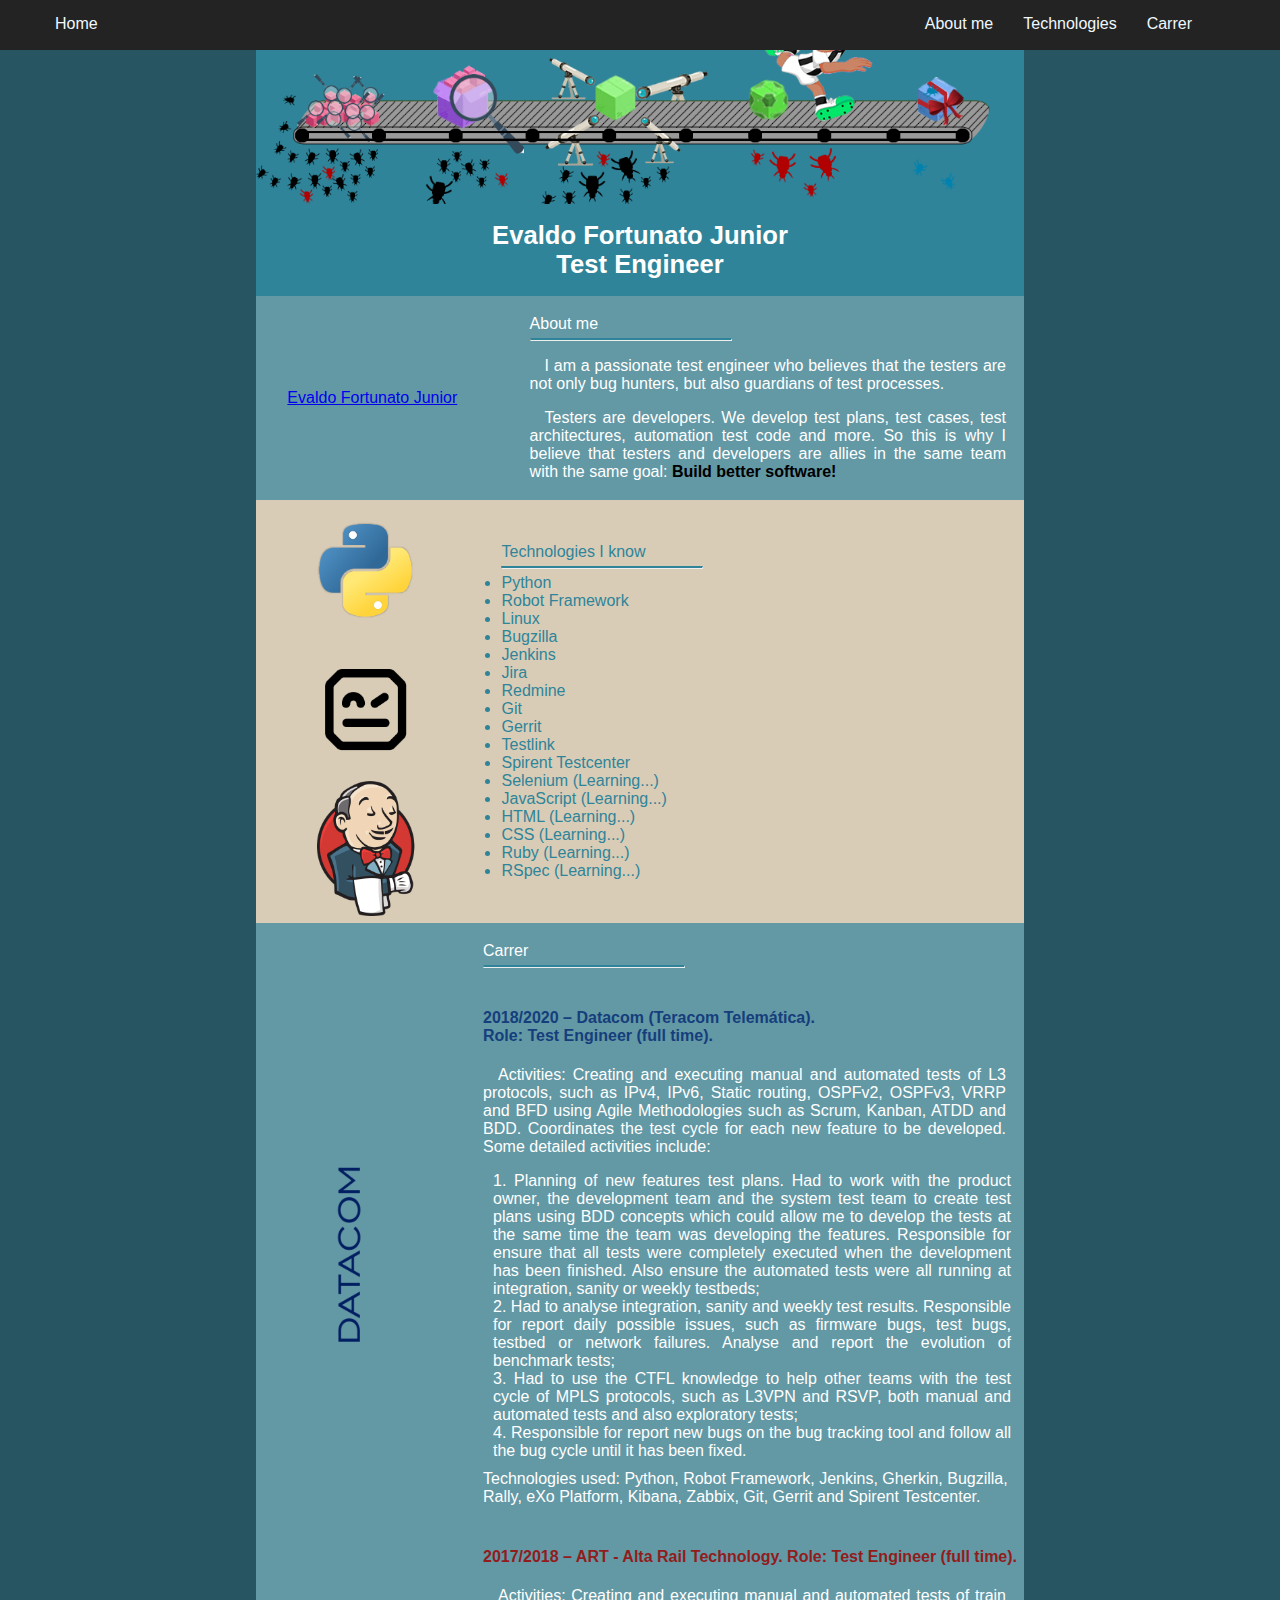
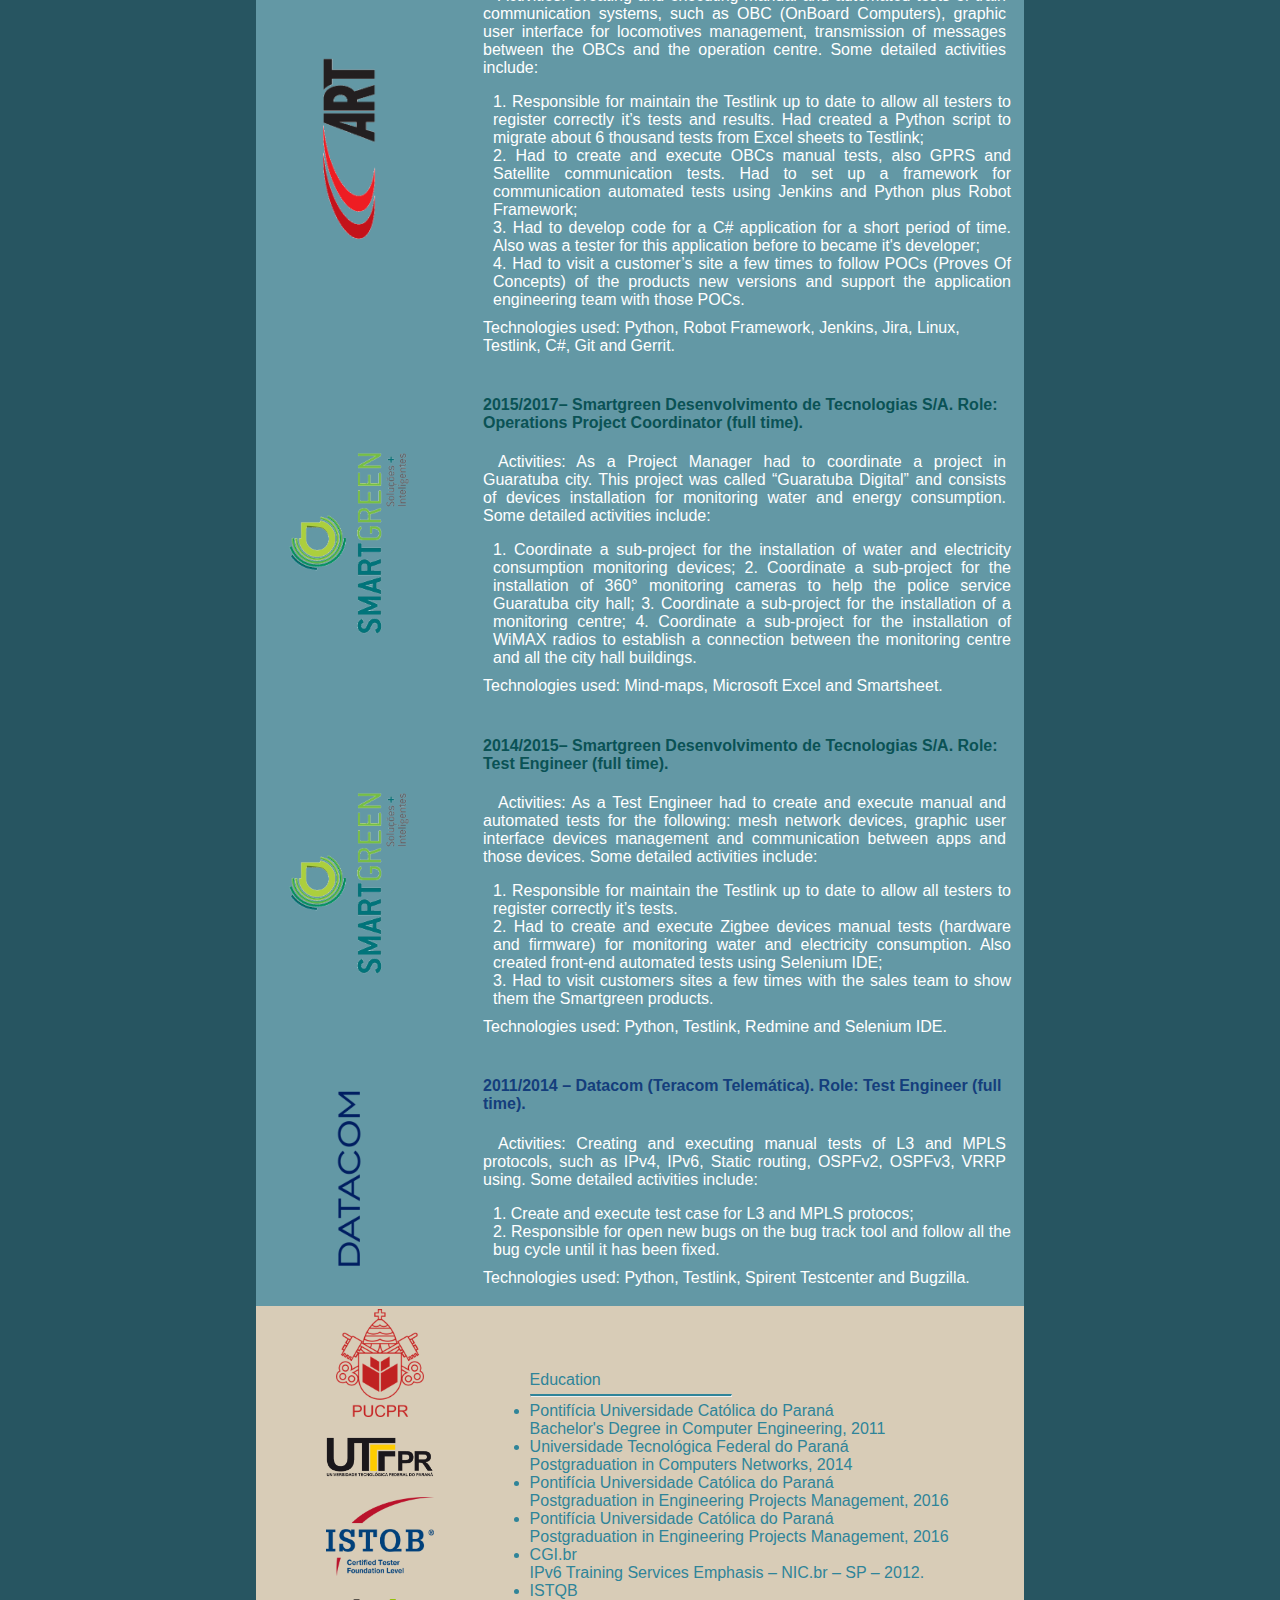
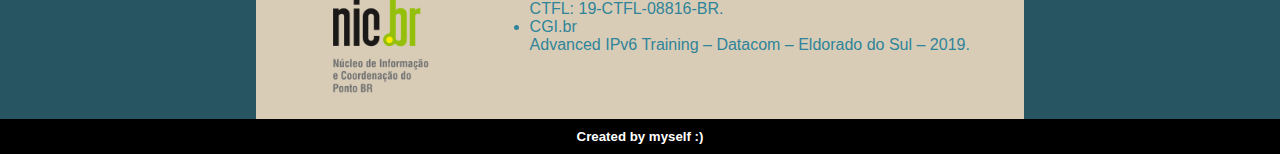
==== commit 8c7bd0e9: "Improve mobile page" ====
--- a/index.html
+++ b/index.html
@@ -16,7 +16,7 @@
     <nav>
         <ul id="topMenu">
             <a href="">Home</a>
-            <a href="#whoAmI">Who I am</a>
+            <a href="#aboutMe">About me</a>
             <a href="#Technologies">Technologies</a>
             <a href="#Carrer">Carrer</a>
         </ul>
@@ -30,28 +30,28 @@
             </h1>
         </div>
     </div>
-    <div id="whoAmI" class="whoami centralize">
-        <table>
-            <tr>
-                <td style="width:40%">
+    <div id="aboutMe" class="aboutMe centralize">
+        <table>
+            <tr>
+                <td style="width:30%">
                     <!-- <img
-                        class="whoAmIImage"
+                        class="aboutMeImage"
                         src="images/personal-photo.jpg"
                         alt=""
                     > -->
-                    <!-- <div class="LI-profile-badge whoAmIImage"  data-version="v1" data-size="medium" data-locale="en_US" data-type="vertical" data-theme="dark" data-vanity="evaldo-fortunato-junior"><a class="LI-simple-link" href='https://br.linkedin.com/in/evaldo-fortunato-junior?trk=profile-badge'>Evaldo Fortunato Junior</a></div> -->
-                    <div class="LI-profile-badge whoAmIImage"  data-version="v1" data-size="medium" data-locale="en_US" data-type="vertical" data-theme="light" data-vanity="evaldo-fortunato-junior"><a class="LI-simple-link" href='https://br.linkedin.com/in/evaldo-fortunato-junior?trk=profile-badge'>Evaldo Fortunato Junior</a></div>
-                </td>
-                <td style="width:60%;text-align: left;">
-                    <ul style="color: white;">
-                        Who I am
-                        <hr class="hr">
-                        <p class="whoAmIText">
-                            A passionate test engineer who believes that the
+                    <div class="LI-profile-badge aboutMeImage"  data-version="v1" data-size="medium" data-locale="en_US" data-type="vertical" data-theme="dark" data-vanity="evaldo-fortunato-junior"><a class="LI-simple-link" href='https://br.linkedin.com/in/evaldo-fortunato-junior?trk=profile-badge'>Evaldo Fortunato Junior</a></div>
+                    <!-- <div class="LI-profile-badge aboutMeImage"  data-version="v1" data-size="medium" data-locale="en_US" data-type="vertical" data-theme="light" data-vanity="evaldo-fortunato-junior"><a class="LI-simple-link" href='https://br.linkedin.com/in/evaldo-fortunato-junior?trk=profile-badge'>Evaldo Fortunato Junior</a></div> -->
+                </td>
+                <td style="width:70%;text-align: left;">
+                    <ul style="color: white;">
+                        About me
+                        <hr class="hr">
+                        <p class="aboutMeText">
+                            I am a passionate test engineer who believes that the
                             testers are not only bug hunters, but also guardians
                             of test processes. <br>
                         </p>
-                        <p class="whoAmIText">
+                        <p class="aboutMeText">
                             Testers are developers. We develop test plans,
                             test cases, test architectures, automation test code
                             and more.
@@ -67,12 +67,12 @@
     <div id="Technologies" class="technologies centralize">
         <table>
             <tr>
-                <td style="width:40%">
+                <td style="width:30%">
                     <img class="projectImage" src="images/python-logo.png" alt="">
                     <img class="projectImage" src="images/Robot-framework-logo.png" alt="">
                     <img class="projectImage" src="images/Jenkins-logo.png" alt="">
                 </td>
-                <td style="width:60%;text-align: left;">
+                <td style="width:70%;text-align: left;">
                     <ul style="color: rgb(47, 132, 153);">
                         Technologies I know
                         <hr class="hr">
@@ -91,6 +91,8 @@
                         <li>JavaScript (Learning...)</li>
                         <li>HTML (Learning...)</li>
                         <li>CSS (Learning...)</li>
+                        <li>Ruby (Learning...)</li>
+                        <li>RSpec (Learning...)</li>
                     </ul>
                 </td>
             </tr>
@@ -118,7 +120,7 @@
                             2018/2020 – Datacom (Teracom Telemática).<br>
                             Role: Test Engineer (full time).
                         </h4>
-                        <p class="whoAmIText">
+                        <p class="aboutMeText">
                             Activities: Creating and executing manual and automated tests of L3 protocols, such as IPv4, IPv6, Static routing, OSPFv2, OSPFv3, VRRP and BFD using Agile Methodologies such as Scrum, Kanban, ATDD and BDD. Coordinates the test cycle for each new feature to be developed. Some detailed activities include:
                             <ol>
                                 1. Planning of new features test plans. Had to work with the product owner, the development team and the system test team to create test plans using BDD concepts which could allow me to develop the tests at the same time the team was developing the features. Responsible for ensure that all tests  were completely executed when the development has been finished. Also ensure the automated tests were all running at integration, sanity or weekly testbeds;<br>
@@ -139,7 +141,7 @@
                             2017/2018 – ART - Alta Rail Technology.
                             Role: Test Engineer (full time).
                         </h4>
-                        <p class="whoAmIText">
+                        <p class="aboutMeText">
                             Activities: Creating and executing manual and automated tests of train communication systems, such as OBC (OnBoard Computers), graphic user interface for locomotives management, transmission of messages between the OBCs and the operation centre. Some detailed activities include:
                             <ol>
                                 1. Responsible for maintain the Testlink up to date to allow all testers to register correctly it’s tests and results. Had created a Python script to migrate about 6 thousand tests from Excel sheets to Testlink;<br>
@@ -161,7 +163,7 @@
                             2015/2017– Smartgreen Desenvolvimento de Tecnologias S/A.
                             Role: Operations Project Coordinator (full time).
                         </h4>
-                        <p class="whoAmIText">
+                        <p class="aboutMeText">
                             Activities: As a Project Manager had to coordinate a project in Guaratuba city. This project was called “Guaratuba Digital” and consists of devices installation for monitoring water and energy consumption. Some detailed activities include:
                             <ol>
                                 1. Coordinate a sub-project for the installation of water and electricity consumption monitoring devices;
@@ -184,7 +186,7 @@
                             2014/2015– Smartgreen Desenvolvimento de Tecnologias S/A.
                             Role: Test Engineer (full time).
                         </h4>
-                        <p class="whoAmIText">
+                        <p class="aboutMeText">
                             Activities: As a Test Engineer had to create and execute manual and automated tests for the following: mesh network devices, graphic user interface devices management and communication between apps and those devices. Some detailed activities include:
                             <ol>
                                 1. Responsible for maintain the Testlink up to date to allow all testers to register correctly it’s tests.<br>
@@ -206,7 +208,7 @@
                             2011/2014 – Datacom (Teracom Telemática).
                             Role: Test Engineer (full time).
                         </h4>
-                        <p class="whoAmIText">
+                        <p class="aboutMeText">
                             Activities: Creating and executing manual tests of L3 and MPLS protocols, such as IPv4, IPv6, Static routing, OSPFv2, OSPFv3, VRRP using. Some detailed activities include:
                             <ol>
                                 1. Create and execute test case for L3 and MPLS protocos;<br>
@@ -222,35 +224,35 @@
     <div id="Education" class="education centralize">
         <table>
             <tr>
-                <td style="width:40%">
+                <td style="width:30%">
                     <img class="educationImage" src="images/pucpr-logo.png" alt="">
                     <img class="educationImage" src="images/utfpr-logo.png" alt="">
                     <img class="educationImage" src="images/ctfl-logo.png" alt="">
                     <img class="educationImage" src="images/nicbr-logo.png" alt="">
                 </td>
-                <td style="width:60%;text-align: left;">
+                <td style="width:70%;text-align: left;">
                     <ul style="color: rgb(47, 132, 153)teal;">
                         Education
                         <hr class="hr">
-                        <li>Pontifícia Universidade Católica do Paraná
+                        <li>Pontifícia Universidade Católica do Paraná<br>
                             Bachelor's Degree in Computer Engineering, 2011
                         </li>
-                        <li>Universidade Tecnológica Federal do Paraná
+                        <li>Universidade Tecnológica Federal do Paraná<br>
                             Postgraduation in Computers Networks, 2014
                         </li>
-                        <li>Pontifícia Universidade Católica do Paraná
+                        <li>Pontifícia Universidade Católica do Paraná<br>
                             Postgraduation in Engineering Projects Management, 2016
                         </li>
-                        <li>Pontifícia Universidade Católica do Paraná
+                        <li>Pontifícia Universidade Católica do Paraná<br>
                             Postgraduation in Engineering Projects Management, 2016
                         </li>
-                        <li>CGI.br
+                        <li>CGI.br<br>
                             IPv6 Training Services Emphasis – NIC.br – SP – 2012.
                         </li>
-                        <li>ISTQB
+                        <li>ISTQB<br>
                             CTFL: 19-CTFL-08816-BR.
                         </li>
-                        <li>CGI.br
+                        <li>CGI.br<br>
                             Advanced IPv6 Training – Datacom – Eldorado do Sul – 2019.
                         </li>
                     </ul>
--- a/main.css
+++ b/main.css
@@ -25,6 +25,7 @@
     position: fixed;
     width: 100vw;
     z-index: 10;
+    height: 50px;
 }
 #topMenu a{
     color: aliceblue;
@@ -47,30 +48,33 @@
 /************* Main Section *************/
 .mainSection{
     display: flex;
-    width: fit-content;
+    width: 60vw;
     background-color: rgb(47, 132, 153);
     padding-top: 50px;
+    font-size: 1vw;
 }
 .main_image{
     margin:unset;
     display: flex;
-    height: 17vh;
-}
-/************* Who am I *************/
-.whoami{
+    /* height: 17vh; */
+    width: 60vw;
+    align-items: center;
+}
+/************* About me*************/
+.aboutMe{
     display: flex;
     background-color: rgb(99, 152, 165);
-    width: 100vh;
-}
-.whoAmIImage{
+    width: 60vw;
+}
+.aboutMeImage{
     display: block;
     width: auto;
     height: auto;
     padding: 15px;
-    max-width: 30vh;
-    max-height: 60vh;
-}
-.whoAmIText{
+    max-width: 30vw;
+    max-height: 70vh;
+}
+.aboutMeText{
     text-align: justify;
     text-indent: 15px;
     padding-right: 15px;
@@ -88,7 +92,7 @@
 .technologies{
     display: flex;
     background-color:rgb(216, 204, 183);
-    width: 100vh;
+    width: 60vw;
 }
 .projectImage{
     width: 15vw;
@@ -101,7 +105,7 @@
 .carrer{
     display: flex;
     background-color: rgb(99, 152, 165);;
-    width: 100vh;
+    width: 60vw;
 }
 .carrerImage{
     max-width: 20vh;
@@ -113,31 +117,15 @@
 .education{
     display: flex;
     background-color:rgb(216, 204, 183);
-    width: 100vh;
+    width: 60vw;
     text-align: justify;
     color: rgb(47, 132, 153);
 }
 .educationImage{
     padding-left: 15px;
     padding-bottom: 15px;
-    max-width: 15vh;
-    max-height: 15vh;
-}
-
-/************* Contact *************/
-.contact{
-    display: flex;
-    background-color:rgb(99, 152, 165);
-    width: 100vh;
-    color: white;
-}
-.contactImage{
-    padding-left: 30px;
-    padding-bottom: 15px;
-    padding-right: 30px;
-    padding-top: 15px;
-    max-width: 15vh;
-    max-height: 15vh;
+    max-width: 12vh;
+    max-height: 12vh;
 }
 
 /************* Commom *************/
@@ -155,3 +143,155 @@
     margin: auto;
     text-align: center;
 }
+
+@media only screen and (max-width: 768px){
+    /************* HTML *************/
+    html{
+        scroll-behavior: smooth;
+        scroll-padding-top: 50px;
+    }
+    /************* BODY *************/
+    body{
+        margin:0;
+        font-family: 'Fjalla One', sans-serif;
+        background-color: rgb(39, 85, 97);
+    }
+    /************* FOOTER *************/
+    footer{
+        background-color: black;
+        color: white;
+        margin:0;
+        font-family: 'Fjalla One', sans-serif;
+    }
+    #topMenu{
+        background-color: rgb(36, 35, 35);
+        display: flex;
+        margin: 0;
+        top: 0;
+        position: fixed;
+        width: 100vw;
+        z-index: 10;
+        height: 50px;
+        font-size: small;
+    }
+    #topMenu a{
+        color: aliceblue;
+        text-decoration: none;
+        display: block;
+        padding: 15px;
+    }
+    #topMenu a:first-child{
+        margin-right: auto;
+    }
+    #topMenu a:last-child{
+        padding-right: 10%;
+    }
+    #topMenu a:hover {
+        background: rgb(135, 158, 165);
+        color: black;
+        text-overflow: clip;
+        text-decoration: none;
+    }
+    /************* Main Section *************/
+    .mainSection{
+        display: flex;
+        width: 100vw;
+        background-color: rgb(47, 132, 153);
+        padding-top: 50px;
+        font-size: small;
+    }
+    .main_image{
+        margin:unset;
+        display: flex;
+        width: 100vw;
+        align-items: center;
+    }
+    /************* About me*************/
+    .aboutMe{
+        display: flex;
+        background-color: rgb(99, 152, 165);
+        width: 100vw;
+        font-size: 3vw;
+    }
+    .aboutMeImage{
+        display: block;
+        width: auto;
+        height: auto;
+        padding: 15px;
+        max-width: 30vw;
+        max-height: 70vh;
+    }
+    .aboutMeText{
+        text-align: justify;
+        text-indent: 15px;
+        padding-right: 15px;
+        padding-bottom: 0%;
+    }
+    ol{
+        text-align: justify;
+        padding: 10px;
+        padding-top: 0%;
+    }
+    h4{
+        color: white
+    }
+    /************* Technologies *************/
+    .technologies{
+        display: flex;
+        background-color:rgb(216, 204, 183);
+        width: 100vw;
+        font-size: 3vw;
+    }
+    .projectImage{
+        width: 15vw;
+        height: 15vw;
+        padding-left: 15px;
+        max-height: 15vh;
+        max-width: 25vw;
+    }
+    /************* Carrer *************/
+    .carrer{
+        display: flex;
+        background-color: rgb(99, 152, 165);;
+        width: 100vw;
+        font-size: 3vw;
+    }
+    .carrerImage{
+        max-width: 20vh;
+        transform: rotate(270deg);
+        vertical-align: middle;
+        max-width: 25vw;
+    }
+    
+    /************* Education *************/
+    .education{
+        display: flex;
+        background-color:rgb(216, 204, 183);
+        width: 100vw;
+        text-align: justify;
+        color: rgb(47, 132, 153);
+        font-size: 3vw;
+    }
+    .educationImage{
+        padding-left: 15px;
+        padding-bottom: 15px;
+        max-width: 20vw;
+        max-height: 12vh;
+    }
+    
+    /************* Commom *************/
+    .hr {
+        border-top: 2px solid;
+        color: rgb(47, 132, 153);
+        margin-top: 100px;
+        max-width: 200px;
+        margin: 0px;
+        margin-left: 0px;
+        margin-bottom: 5px;
+        margin-top: 5px;
+    }
+    .centralize{
+        margin: auto;
+        text-align: center;
+    }
+}
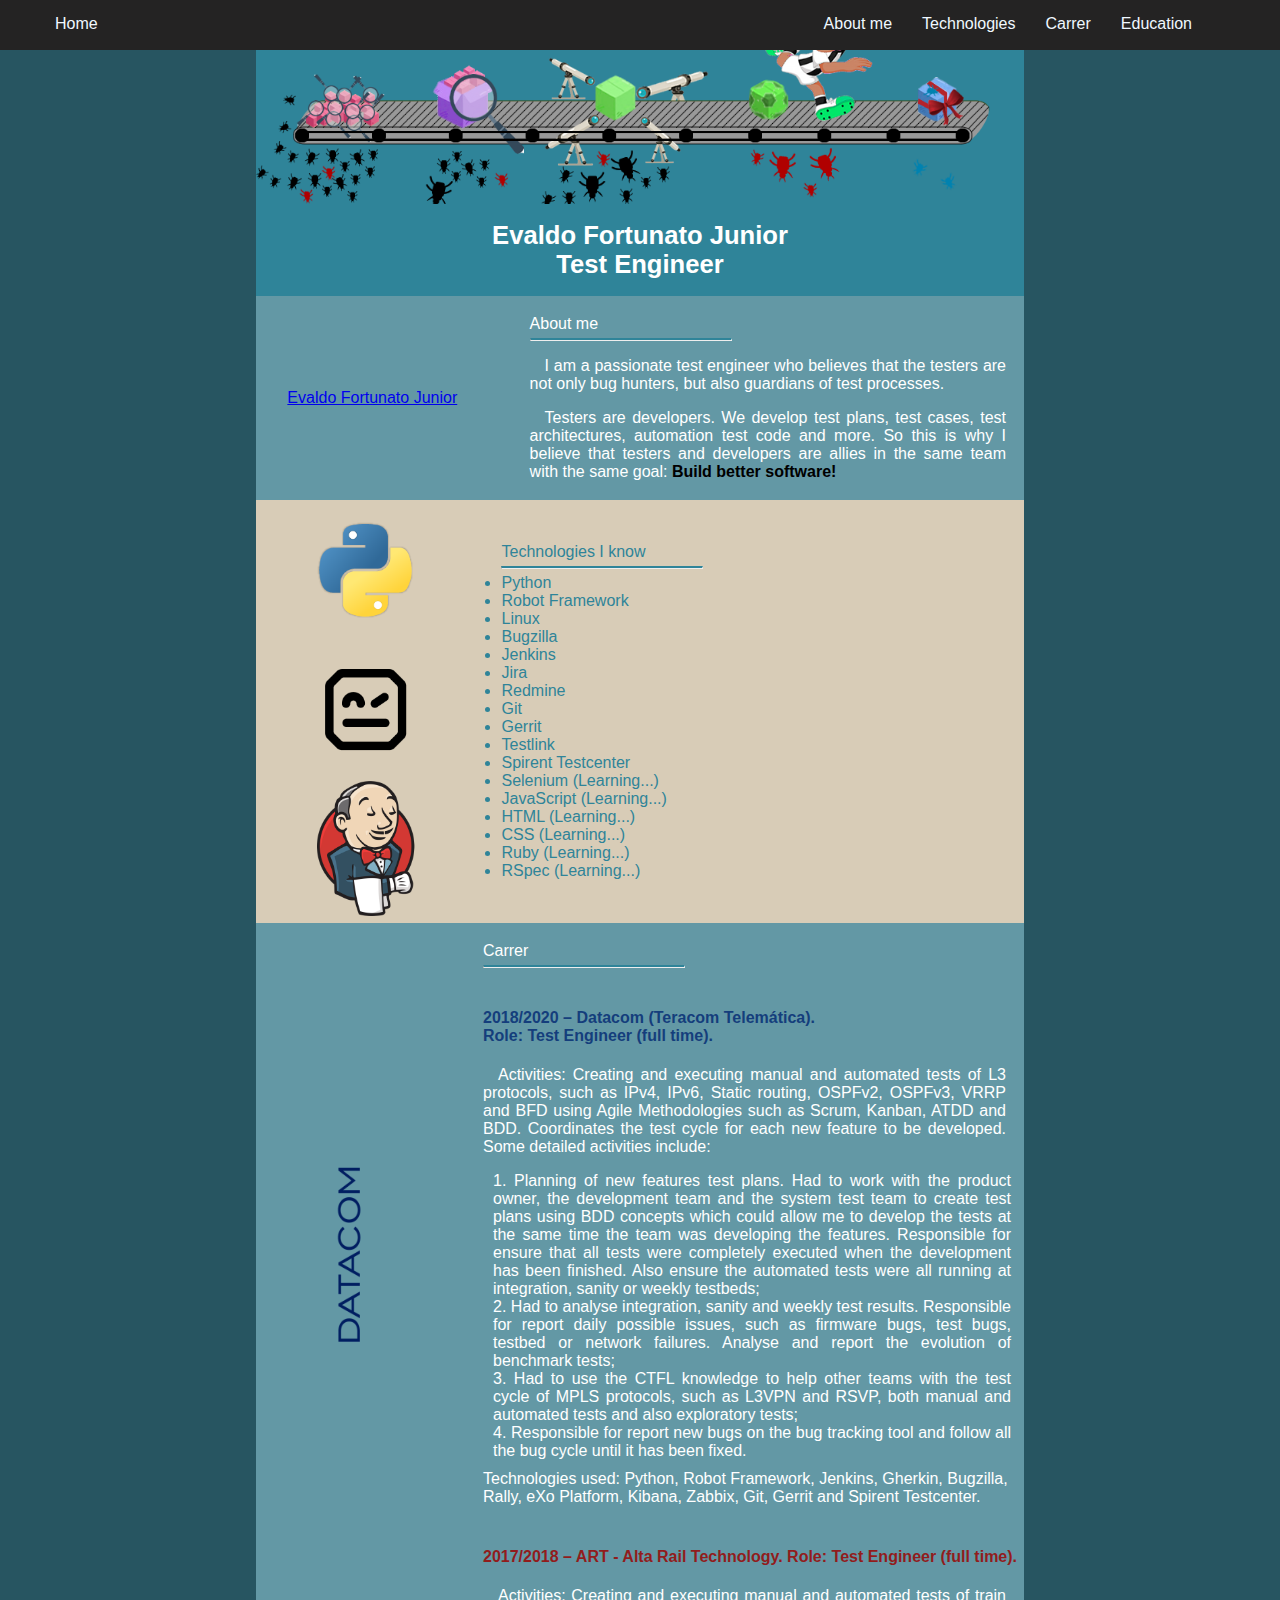
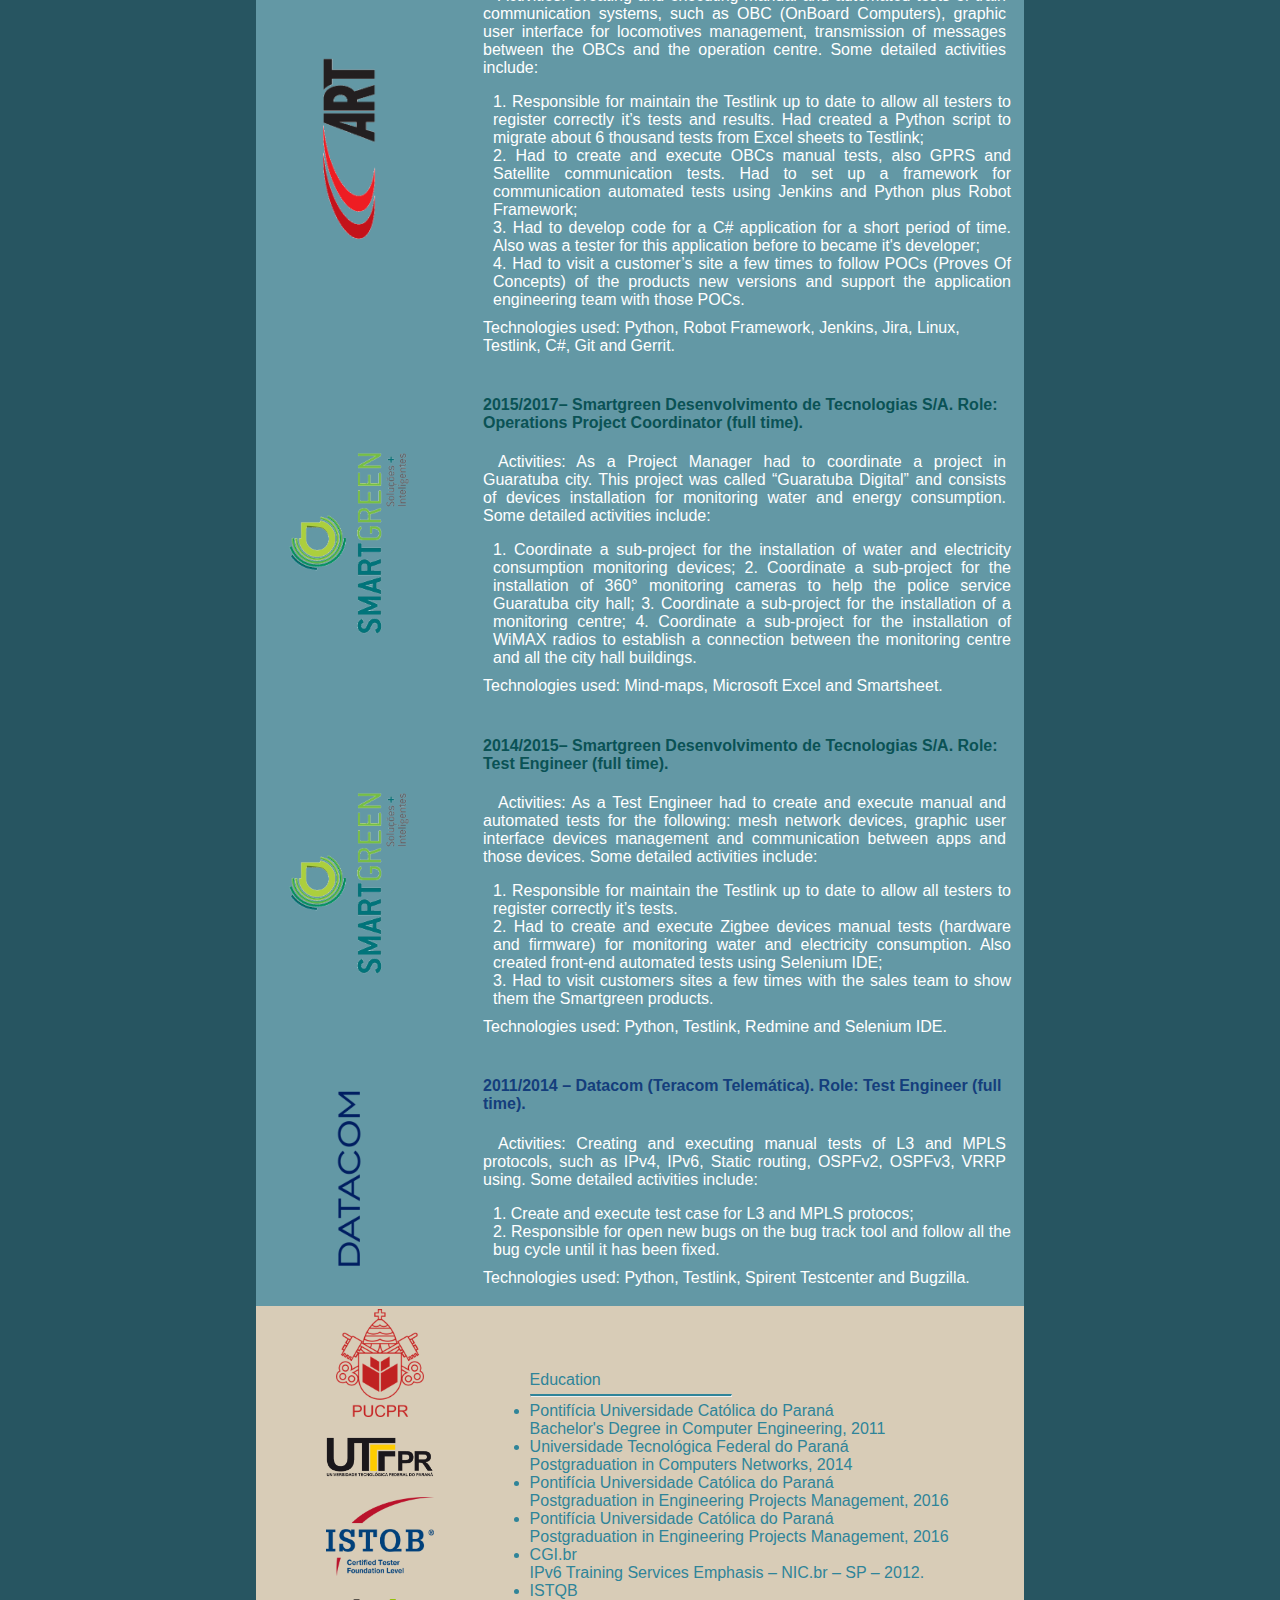
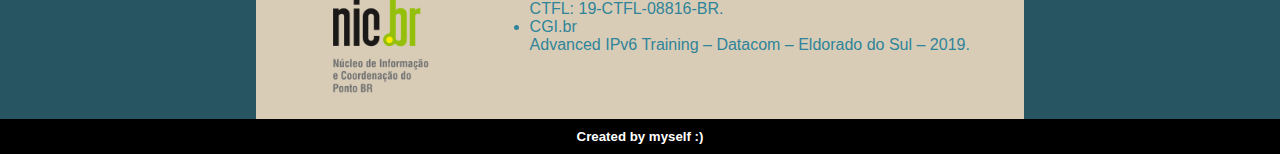
==== commit 415bfa29: "Update index.html" ====
--- a/index.html
+++ b/index.html
@@ -19,6 +19,7 @@
             <a href="#aboutMe">About me</a>
             <a href="#Technologies">Technologies</a>
             <a href="#Carrer">Carrer</a>
+            <a href="#Education">Education</a>
         </ul>
     </nav>
     <div class="mainSection centralize">
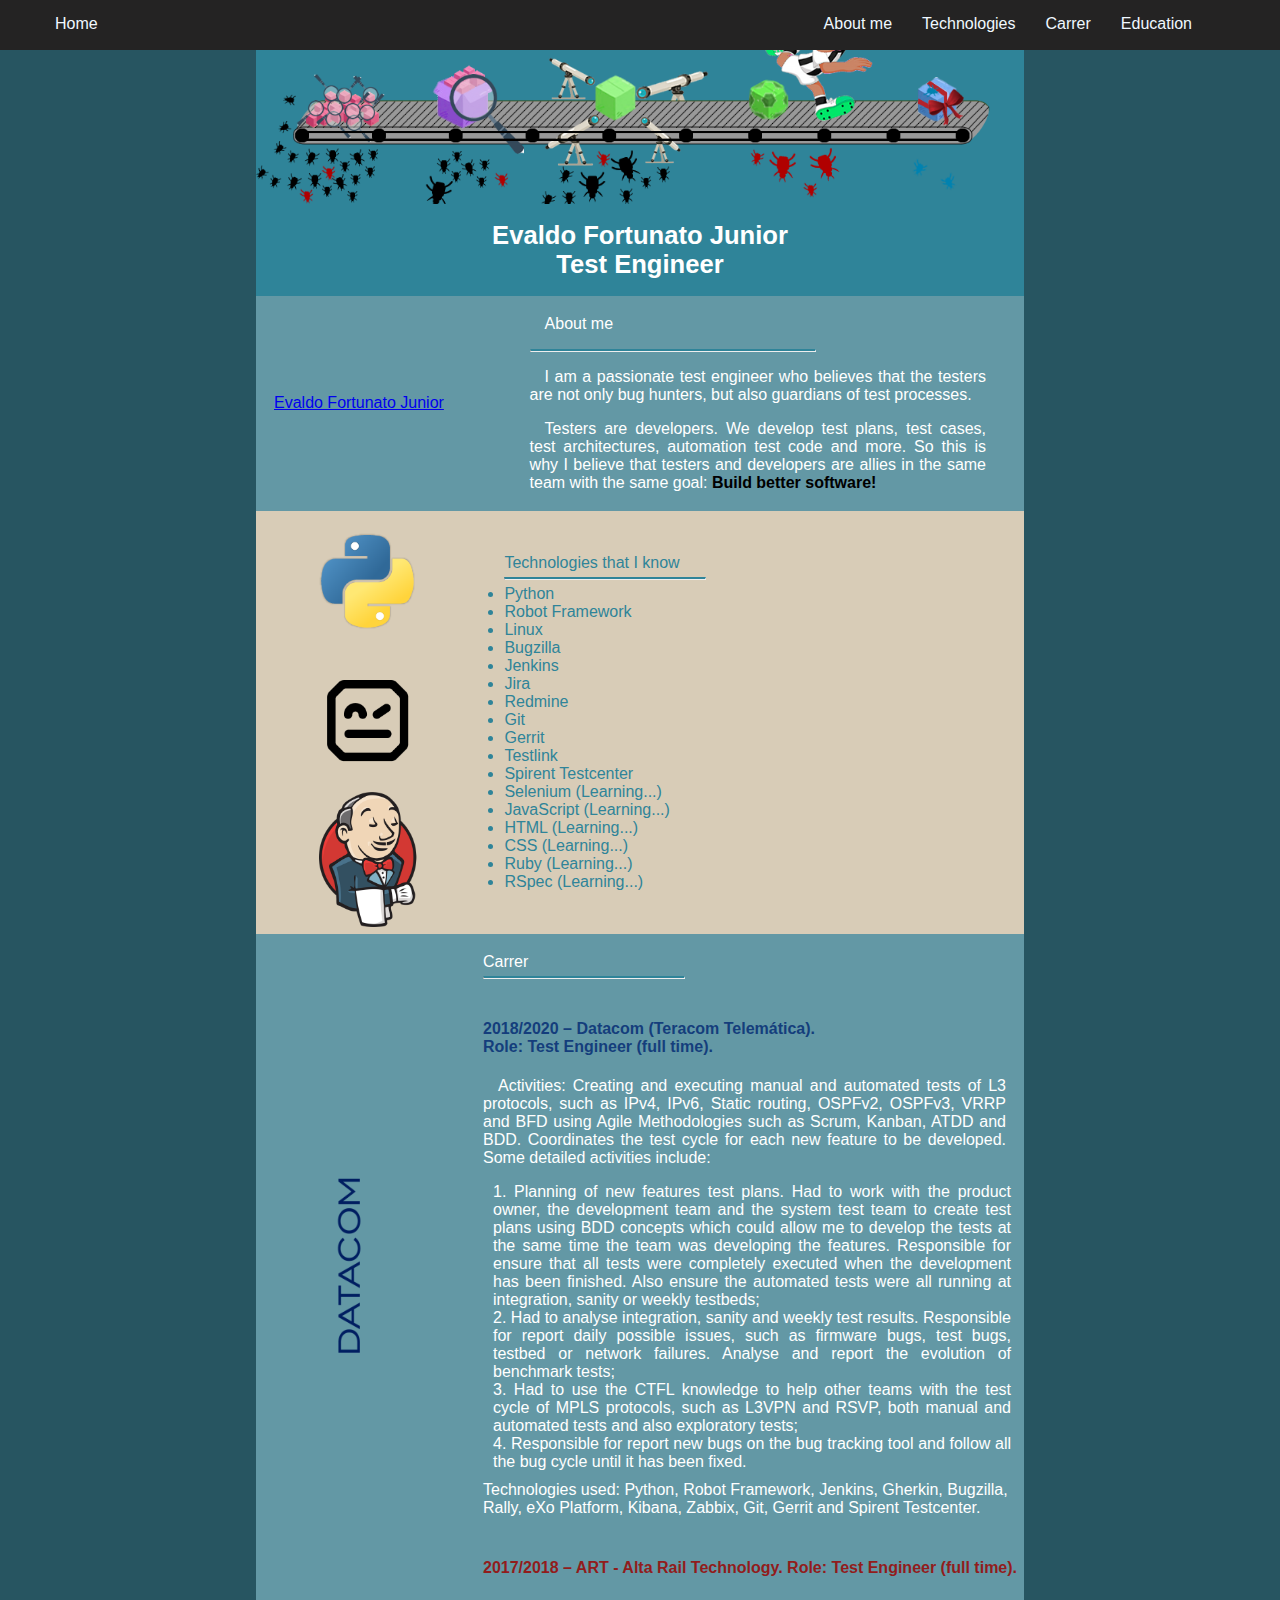
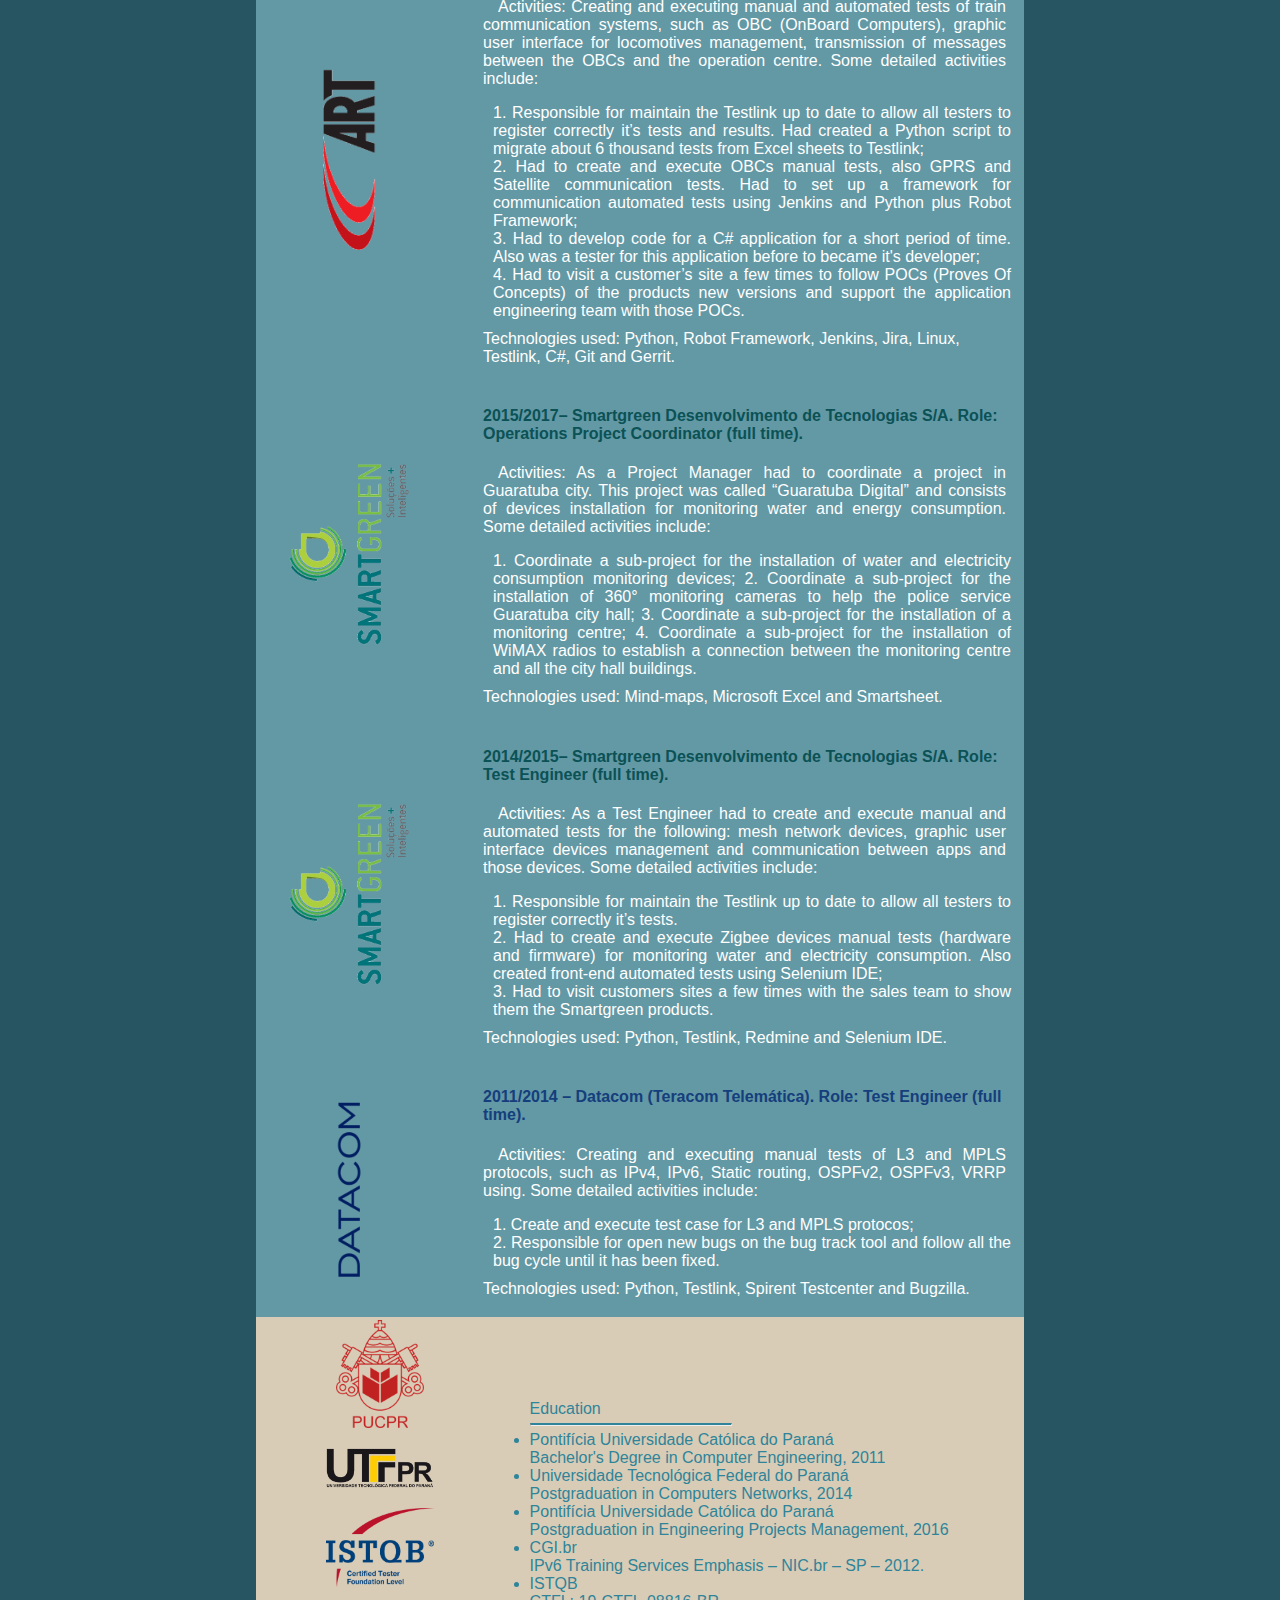
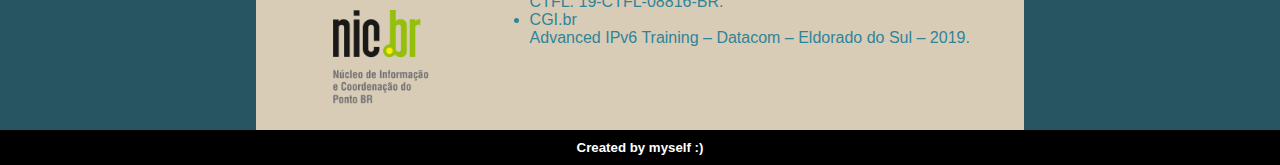
==== commit 9983eba5: "Fix some bugs" ====
--- a/index.html
+++ b/index.html
@@ -4,7 +4,7 @@
     <meta charset="UTF-8">
     <meta name="viewport" content="width=device-width, initial-scale=1.0">
     <link rel="stylesheet" href="main.css" />
-    <title>Portfolio</title>
+    <title>Evaldo - Test Engineer</title>
 </head>
 <style>
 
@@ -40,13 +40,29 @@
                         src="images/personal-photo.jpg"
                         alt=""
                     > -->
-                    <div class="LI-profile-badge aboutMeImage"  data-version="v1" data-size="medium" data-locale="en_US" data-type="vertical" data-theme="dark" data-vanity="evaldo-fortunato-junior"><a class="LI-simple-link" href='https://br.linkedin.com/in/evaldo-fortunato-junior?trk=profile-badge'>Evaldo Fortunato Junior</a></div>
+                    <div
+                        style="float: left;"
+                        class="LI-profile-badge aboutMeImage"
+                        data-version="v1"
+                        data-size="medium"
+                        data-locale="en_US"
+                        data-type="vertical"
+                        data-theme="dark"
+                        data-vanity="evaldo-fortunato-junior">
+                        <a
+                            class="LI-simple-link"
+                            href='https://br.linkedin.com/in/evaldo-fortunato-junior?trk=profile-badge'>
+                            Evaldo Fortunato Junior
+                        </a>
+                    </div>
                     <!-- <div class="LI-profile-badge aboutMeImage"  data-version="v1" data-size="medium" data-locale="en_US" data-type="vertical" data-theme="light" data-vanity="evaldo-fortunato-junior"><a class="LI-simple-link" href='https://br.linkedin.com/in/evaldo-fortunato-junior?trk=profile-badge'>Evaldo Fortunato Junior</a></div> -->
                 </td>
                 <td style="width:70%;text-align: left;">
                     <ul style="color: white;">
+                        <p class="aboutMeText">
                         About me
-                        <hr class="hr">
+                        </p>
+                        <hr class="aboutMe">
                         <p class="aboutMeText">
                             I am a passionate test engineer who believes that the
                             testers are not only bug hunters, but also guardians
@@ -75,7 +91,7 @@
                 </td>
                 <td style="width:70%;text-align: left;">
                     <ul style="color: rgb(47, 132, 153);">
-                        Technologies I know
+                        Technologies that I know
                         <hr class="hr">
                         <li>Python</li>
                         <li>Robot Framework</li>
@@ -121,7 +137,7 @@
                             2018/2020 – Datacom (Teracom Telemática).<br>
                             Role: Test Engineer (full time).
                         </h4>
-                        <p class="aboutMeText">
+                        <p class="carrerText">
                             Activities: Creating and executing manual and automated tests of L3 protocols, such as IPv4, IPv6, Static routing, OSPFv2, OSPFv3, VRRP and BFD using Agile Methodologies such as Scrum, Kanban, ATDD and BDD. Coordinates the test cycle for each new feature to be developed. Some detailed activities include:
                             <ol>
                                 1. Planning of new features test plans. Had to work with the product owner, the development team and the system test team to create test plans using BDD concepts which could allow me to develop the tests at the same time the team was developing the features. Responsible for ensure that all tests  were completely executed when the development has been finished. Also ensure the automated tests were all running at integration, sanity or weekly testbeds;<br>
@@ -142,7 +158,7 @@
                             2017/2018 – ART - Alta Rail Technology.
                             Role: Test Engineer (full time).
                         </h4>
-                        <p class="aboutMeText">
+                        <p class="carrerText">
                             Activities: Creating and executing manual and automated tests of train communication systems, such as OBC (OnBoard Computers), graphic user interface for locomotives management, transmission of messages between the OBCs and the operation centre. Some detailed activities include:
                             <ol>
                                 1. Responsible for maintain the Testlink up to date to allow all testers to register correctly it’s tests and results. Had created a Python script to migrate about 6 thousand tests from Excel sheets to Testlink;<br>
@@ -164,7 +180,7 @@
                             2015/2017– Smartgreen Desenvolvimento de Tecnologias S/A.
                             Role: Operations Project Coordinator (full time).
                         </h4>
-                        <p class="aboutMeText">
+                        <p class="carrerText">
                             Activities: As a Project Manager had to coordinate a project in Guaratuba city. This project was called “Guaratuba Digital” and consists of devices installation for monitoring water and energy consumption. Some detailed activities include:
                             <ol>
                                 1. Coordinate a sub-project for the installation of water and electricity consumption monitoring devices;
@@ -187,7 +203,7 @@
                             2014/2015– Smartgreen Desenvolvimento de Tecnologias S/A.
                             Role: Test Engineer (full time).
                         </h4>
-                        <p class="aboutMeText">
+                        <p class="carrerText">
                             Activities: As a Test Engineer had to create and execute manual and automated tests for the following: mesh network devices, graphic user interface devices management and communication between apps and those devices. Some detailed activities include:
                             <ol>
                                 1. Responsible for maintain the Testlink up to date to allow all testers to register correctly it’s tests.<br>
@@ -209,7 +225,7 @@
                             2011/2014 – Datacom (Teracom Telemática).
                             Role: Test Engineer (full time).
                         </h4>
-                        <p class="aboutMeText">
+                        <p class="carrerText">
                             Activities: Creating and executing manual tests of L3 and MPLS protocols, such as IPv4, IPv6, Static routing, OSPFv2, OSPFv3, VRRP using. Some detailed activities include:
                             <ol>
                                 1. Create and execute test case for L3 and MPLS protocos;<br>
@@ -240,9 +256,6 @@
                         </li>
                         <li>Universidade Tecnológica Federal do Paraná<br>
                             Postgraduation in Computers Networks, 2014
-                        </li>
-                        <li>Pontifícia Universidade Católica do Paraná<br>
-                            Postgraduation in Engineering Projects Management, 2016
                         </li>
                         <li>Pontifícia Universidade Católica do Paraná<br>
                             Postgraduation in Engineering Projects Management, 2016
--- a/main.css
+++ b/main.css
@@ -58,6 +58,7 @@
     display: flex;
     /* height: 17vh; */
     width: 60vw;
+    max-width: 1024px;
     align-items: center;
 }
 /************* About me*************/
@@ -77,8 +78,19 @@
 .aboutMeText{
     text-align: justify;
     text-indent: 15px;
-    padding-right: 15px;
+    padding-right: 35px;
     padding-bottom: 0%;
+    max-width: calc(55vw - 100px);
+}
+.aboutMe hr{
+    border-top: 2px solid;
+    color: rgb(47, 132, 153);
+    margin-top: 100px;
+    max-width: calc(30vw - 100px);
+    margin: 0px;
+    margin-left: 0px;
+    margin-bottom: 5px;
+    margin-top: 5px;
 }
 ol{
     text-align: justify;
@@ -112,7 +124,12 @@
     transform: rotate(270deg);
     vertical-align: middle;
 }
-
+.carrerText{
+    text-align: justify;
+    text-indent: 15px;
+    padding-right: 15px;
+    padding-bottom: 0%;
+}
 /************* Education *************/
 .education{
     display: flex;
@@ -181,7 +198,8 @@
         padding: 15px;
     }
     #topMenu a:first-child{
-        margin-right: auto;
+        margin-right: 0;
+        margin-left: 0;
     }
     #topMenu a:last-child{
         padding-right: 10%;
@@ -212,6 +230,17 @@
         background-color: rgb(99, 152, 165);
         width: 100vw;
         font-size: 3vw;
+    }
+    .aboutMe hr{
+        border-top: 2px solid;
+        color: rgb(47, 132, 153);
+        margin-top: 100px;
+        max-width: calc(30vw - 10px);
+        margin: 0px;
+        margin-left: 0px;
+        margin-bottom: 5px;
+        margin-top: 5px;
+        margin-left: calc(100px - 10%);
     }
     .aboutMeImage{
         display: block;
@@ -225,7 +254,9 @@
         text-align: justify;
         text-indent: 15px;
         padding-right: 15px;
+        padding-left: calc(100px - 10%);
         padding-bottom: 0%;
+        max-width: calc(55vw - 100px);
     }
     ol{
         text-align: justify;
@@ -257,12 +288,16 @@
         font-size: 3vw;
     }
     .carrerImage{
-        max-width: 20vh;
         transform: rotate(270deg);
         vertical-align: middle;
-        max-width: 25vw;
-    }
-    
+        max-width: 20vw;
+    }
+    .carrerText{
+        text-align: justify;
+        text-indent: 15px;
+        padding-right: 15px;
+        padding-bottom: 0%;
+    }
     /************* Education *************/
     .education{
         display: flex;
